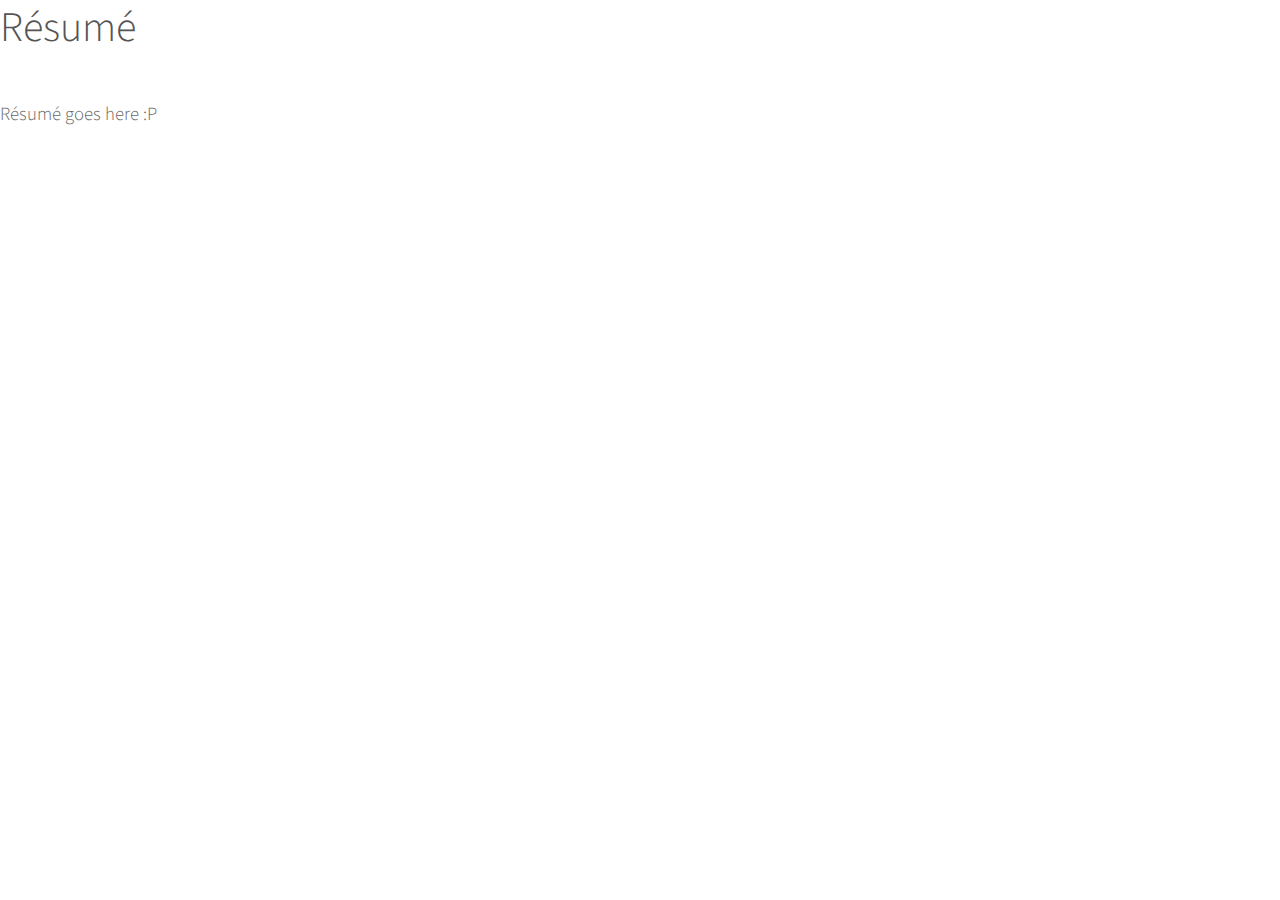
==== resume.html @ 257dfc3f "Initial template customization" ====
<!DOCTYPE html>
<html>
<head>
<title>Aaron Sands | Résumé</title>
		<meta charset="utf-8" />
		<meta name="viewport" content="width=device-width, initial-scale=1" />
		<!--[if lte IE 8]><script src="assets/js/ie/html5shiv.js"></script><![endif]-->
		<link rel="stylesheet" href="assets/css/main.css" />
		<!--[if lte IE 8]><link rel="stylesheet" href="assets/css/ie8.css" /><![endif]-->
		<!--[if lte IE 9]><link rel="stylesheet" href="assets/css/ie9.css" /><![endif]-->
		<link rel="icon" type="image/png" href="images/as-favicon.png"/>
</head>
<body>

<h1>Résumé</h1>
<p>Résumé goes here :P</p>


</body>
</html>
---- assets/css/main.css ----
@import url("font-awesome.min.css");
@import url("http://fonts.googleapis.com/css?family=Source+Sans+Pro:300,300italic,400,400italic");

/*
	Photon by HTML5 UP
	html5up.net | @n33co
	Free for personal and commercial use under the CCA 3.0 license (html5up.net/license)
*/

/* Reset */

	html, body, div, span, applet, object, iframe, h1, h2, h3, h4, h5, h6, p, blockquote, pre, a, abbr, acronym, address, big, cite, code, del, dfn, em, img, ins, kbd, q, s, samp, small, strike, strong, sub, sup, tt, var, b, u, i, center, dl, dt, dd, ol, ul, li, fieldset, form, label, legend, table, caption, tbody, tfoot, thead, tr, th, td, article, aside, canvas, details, embed, figure, figcaption, footer, header, hgroup, menu, nav, output, ruby, section, summary, time, mark, audio, video {
		margin: 0;
		padding: 0;
		border: 0;
		font-size: 100%;
		font: inherit;
		vertical-align: baseline;
	}

	article, aside, details, figcaption, figure, footer, header, hgroup, menu, nav, section {
		display: block;
	}

	body {
		line-height: 1;
	}

	ol, ul {
		list-style: none;
	}

	blockquote, q {
		quotes: none;
	}

	blockquote:before, blockquote:after, q:before, q:after {
		content: '';
		content: none;
	}

	table {
		border-collapse: collapse;
		border-spacing: 0;
	}

	body {
		-webkit-text-size-adjust: none;
	}

/* Box Model */

	*, *:before, *:after {
		-moz-box-sizing: border-box;
		-webkit-box-sizing: border-box;
		box-sizing: border-box;
	}

/* Containers */

	.container {
		margin-left: auto;
		margin-right: auto;
	}

	.container.\31 25\25 {
		width: 100%;
		max-width: 75em;
		min-width: 60em;
	}

	.container.\37 5\25 {
		width: 45em;
	}

	.container.\35 0\25 {
		width: 30em;
	}

	.container.\32 5\25 {
		width: 15em;
	}

	.container {
		width: 60em;
	}

	@media screen and (max-width: 1680px) {

		.container.\31 25\25 {
			width: 100%;
			max-width: 75em;
			min-width: 60em;
		}

		.container.\37 5\25 {
			width: 45em;
		}

		.container.\35 0\25 {
			width: 30em;
		}

		.container.\32 5\25 {
			width: 15em;
		}

		.container {
			width: 60em;
		}

	}

	@media screen and (max-width: 1140px) {

		.container.\31 25\25 {
			width: 100%;
			max-width: 112.5%;
			min-width: 90%;
		}

		.container.\37 5\25 {
			width: 67.5%;
		}

		.container.\35 0\25 {
			width: 45%;
		}

		.container.\32 5\25 {
			width: 22.5%;
		}

		.container {
			width: 90%;
		}

	}

	@media screen and (max-width: 980px) {

		.container.\31 25\25 {
			width: 100%;
			max-width: 125%;
			min-width: 100%;
		}

		.container.\37 5\25 {
			width: 75%;
		}

		.container.\35 0\25 {
			width: 50%;
		}

		.container.\32 5\25 {
			width: 25%;
		}

		.container {
			width: 100% !important;
		}

	}

	@media screen and (max-width: 736px) {

		.container.\31 25\25 {
			width: 100%;
			max-width: 125%;
			min-width: 100%;
		}

		.container.\37 5\25 {
			width: 75%;
		}

		.container.\35 0\25 {
			width: 50%;
		}

		.container.\32 5\25 {
			width: 25%;
		}

		.container {
			width: 100% !important;
		}

	}

	@media screen and (max-width: 480px) {

		.container.\31 25\25 {
			width: 100%;
			max-width: 125%;
			min-width: 100%;
		}

		.container.\37 5\25 {
			width: 75%;
		}

		.container.\35 0\25 {
			width: 50%;
		}

		.container.\32 5\25 {
			width: 25%;
		}

		.container {
			width: 100% !important;
		}

	}

	@media screen and (max-width: 320px) {

		.container.\31 25\25 {
			width: 100%;
			max-width: 125%;
			min-width: 100%;
		}

		.container.\37 5\25 {
			width: 75%;
		}

		.container.\35 0\25 {
			width: 50%;
		}

		.container.\32 5\25 {
			width: 25%;
		}

		.container {
			width: 100% !important;
		}

	}

/* Grid */

	.row {
		border-bottom: solid 1px transparent;
		-moz-box-sizing: border-box;
		-webkit-box-sizing: border-box;
		box-sizing: border-box;
	}

	.row > * {
		float: left;
		-moz-box-sizing: border-box;
		-webkit-box-sizing: border-box;
		box-sizing: border-box;
	}

	.row:after, .row:before {
		content: '';
		display: block;
		clear: both;
		height: 0;
	}

	.row.uniform > * > :first-child {
		margin-top: 0;
	}

	.row.uniform > * > :last-child {
		margin-bottom: 0;
	}

	.row.\30 \25 > * {
		padding: 0 0 0 0em;
	}

	.row.\30 \25 {
		margin: 0 0 -1px 0em;
	}

	.row.uniform.\30 \25 > * {
		padding: 0em 0 0 0em;
	}

	.row.uniform.\30 \25 {
		margin: 0em 0 -1px 0em;
	}

	.row > * {
		padding: 0 0 0 2em;
	}

	.row {
		margin: 0 0 -1px -2em;
	}

	.row.uniform > * {
		padding: 2em 0 0 2em;
	}

	.row.uniform {
		margin: -2em 0 -1px -2em;
	}

	.row.\32 00\25 > * {
		padding: 0 0 0 4em;
	}

	.row.\32 00\25 {
		margin: 0 0 -1px -4em;
	}

	.row.uniform.\32 00\25 > * {
		padding: 4em 0 0 4em;
	}

	.row.uniform.\32 00\25 {
		margin: -4em 0 -1px -4em;
	}

	.row.\31 50\25 > * {
		padding: 0 0 0 3em;
	}

	.row.\31 50\25 {
		margin: 0 0 -1px -3em;
	}

	.row.uniform.\31 50\25 > * {
		padding: 3em 0 0 3em;
	}

	.row.uniform.\31 50\25 {
		margin: -3em 0 -1px -3em;
	}

	.row.\35 0\25 > * {
		padding: 0 0 0 1em;
	}

	.row.\35 0\25 {
		margin: 0 0 -1px -1em;
	}

	.row.uniform.\35 0\25 > * {
		padding: 1em 0 0 1em;
	}

	.row.uniform.\35 0\25 {
		margin: -1em 0 -1px -1em;
	}

	.row.\32 5\25 > * {
		padding: 0 0 0 0.5em;
	}

	.row.\32 5\25 {
		margin: 0 0 -1px -0.5em;
	}

	.row.uniform.\32 5\25 > * {
		padding: 0.5em 0 0 0.5em;
	}

	.row.uniform.\32 5\25 {
		margin: -0.5em 0 -1px -0.5em;
	}

	.\31 2u, .\31 2u\24 {
		width: 100%;
		clear: none;
		margin-left: 0;
	}

	.\31 1u, .\31 1u\24 {
		width: 91.6666666667%;
		clear: none;
		margin-left: 0;
	}

	.\31 0u, .\31 0u\24 {
		width: 83.3333333333%;
		clear: none;
		margin-left: 0;
	}

	.\39 u, .\39 u\24 {
		width: 75%;
		clear: none;
		margin-left: 0;
	}

	.\38 u, .\38 u\24 {
		width: 66.6666666667%;
		clear: none;
		margin-left: 0;
	}

	.\37 u, .\37 u\24 {
		width: 58.3333333333%;
		clear: none;
		margin-left: 0;
	}

	.\36 u, .\36 u\24 {
		width: 50%;
		clear: none;
		margin-left: 0;
	}

	.\35 u, .\35 u\24 {
		width: 41.6666666667%;
		clear: none;
		margin-left: 0;
	}

	.\34 u, .\34 u\24 {
		width: 33.3333333333%;
		clear: none;
		margin-left: 0;
	}

	.\33 u, .\33 u\24 {
		width: 25%;
		clear: none;
		margin-left: 0;
	}

	.\32 u, .\32 u\24 {
		width: 16.6666666667%;
		clear: none;
		margin-left: 0;
	}

	.\31 u, .\31 u\24 {
		width: 8.3333333333%;
		clear: none;
		margin-left: 0;
	}

	.\31 2u\24 + *,
	.\31 1u\24 + *,
	.\31 0u\24 + *,
	.\39 u\24 + *,
	.\38 u\24 + *,
	.\37 u\24 + *,
	.\36 u\24 + *,
	.\35 u\24 + *,
	.\34 u\24 + *,
	.\33 u\24 + *,
	.\32 u\24 + *,
	.\31 u\24 + * {
		clear: left;
	}

	.\-11u {
		margin-left: 91.66667%;
	}

	.\-10u {
		margin-left: 83.33333%;
	}

	.\-9u {
		margin-left: 75%;
	}

	.\-8u {
		margin-left: 66.66667%;
	}

	.\-7u {
		margin-left: 58.33333%;
	}

	.\-6u {
		margin-left: 50%;
	}

	.\-5u {
		margin-left: 41.66667%;
	}

	.\-4u {
		margin-left: 33.33333%;
	}

	.\-3u {
		margin-left: 25%;
	}

	.\-2u {
		margin-left: 16.66667%;
	}

	.\-1u {
		margin-left: 8.33333%;
	}

	@media screen and (max-width: 1680px) {

		.row > * {
			padding: 0 0 0 2em;
		}

		.row {
			margin: 0 0 -1px -2em;
		}

		.row.uniform > * {
			padding: 2em 0 0 2em;
		}

		.row.uniform {
			margin: -2em 0 -1px -2em;
		}

		.row.\32 00\25 > * {
			padding: 0 0 0 4em;
		}

		.row.\32 00\25 {
			margin: 0 0 -1px -4em;
		}

		.row.uniform.\32 00\25 > * {
			padding: 4em 0 0 4em;
		}

		.row.uniform.\32 00\25 {
			margin: -4em 0 -1px -4em;
		}

		.row.\31 50\25 > * {
			padding: 0 0 0 3em;
		}

		.row.\31 50\25 {
			margin: 0 0 -1px -3em;
		}

		.row.uniform.\31 50\25 > * {
			padding: 3em 0 0 3em;
		}

		.row.uniform.\31 50\25 {
			margin: -3em 0 -1px -3em;
		}

		.row.\35 0\25 > * {
			padding: 0 0 0 1em;
		}

		.row.\35 0\25 {
			margin: 0 0 -1px -1em;
		}

		.row.uniform.\35 0\25 > * {
			padding: 1em 0 0 1em;
		}

		.row.uniform.\35 0\25 {
			margin: -1em 0 -1px -1em;
		}

		.row.\32 5\25 > * {
			padding: 0 0 0 0.5em;
		}

		.row.\32 5\25 {
			margin: 0 0 -1px -0.5em;
		}

		.row.uniform.\32 5\25 > * {
			padding: 0.5em 0 0 0.5em;
		}

		.row.uniform.\32 5\25 {
			margin: -0.5em 0 -1px -0.5em;
		}

		.\31 2u\28xlarge\29, .\31 2u\24\28xlarge\29 {
			width: 100%;
			clear: none;
			margin-left: 0;
		}

		.\31 1u\28xlarge\29, .\31 1u\24\28xlarge\29 {
			width: 91.6666666667%;
			clear: none;
			margin-left: 0;
		}

		.\31 0u\28xlarge\29, .\31 0u\24\28xlarge\29 {
			width: 83.3333333333%;
			clear: none;
			margin-left: 0;
		}

		.\39 u\28xlarge\29, .\39 u\24\28xlarge\29 {
			width: 75%;
			clear: none;
			margin-left: 0;
		}

		.\38 u\28xlarge\29, .\38 u\24\28xlarge\29 {
			width: 66.6666666667%;
			clear: none;
			margin-left: 0;
		}

		.\37 u\28xlarge\29, .\37 u\24\28xlarge\29 {
			width: 58.3333333333%;
			clear: none;
			margin-left: 0;
		}

		.\36 u\28xlarge\29, .\36 u\24\28xlarge\29 {
			width: 50%;
			clear: none;
			margin-left: 0;
		}

		.\35 u\28xlarge\29, .\35 u\24\28xlarge\29 {
			width: 41.6666666667%;
			clear: none;
			margin-left: 0;
		}

		.\34 u\28xlarge\29, .\34 u\24\28xlarge\29 {
			width: 33.3333333333%;
			clear: none;
			margin-left: 0;
		}

		.\33 u\28xlarge\29, .\33 u\24\28xlarge\29 {
			width: 25%;
			clear: none;
			margin-left: 0;
		}

		.\32 u\28xlarge\29, .\32 u\24\28xlarge\29 {
			width: 16.6666666667%;
			clear: none;
			margin-left: 0;
		}

		.\31 u\28xlarge\29, .\31 u\24\28xlarge\29 {
			width: 8.3333333333%;
			clear: none;
			margin-left: 0;
		}

		.\31 2u\24\28xlarge\29 + *,
		.\31 1u\24\28xlarge\29 + *,
		.\31 0u\24\28xlarge\29 + *,
		.\39 u\24\28xlarge\29 + *,
		.\38 u\24\28xlarge\29 + *,
		.\37 u\24\28xlarge\29 + *,
		.\36 u\24\28xlarge\29 + *,
		.\35 u\24\28xlarge\29 + *,
		.\34 u\24\28xlarge\29 + *,
		.\33 u\24\28xlarge\29 + *,
		.\32 u\24\28xlarge\29 + *,
		.\31 u\24\28xlarge\29 + * {
			clear: left;
		}

		.\-11u\28xlarge\29 {
			margin-left: 91.66667%;
		}

		.\-10u\28xlarge\29 {
			margin-left: 83.33333%;
		}

		.\-9u\28xlarge\29 {
			margin-left: 75%;
		}

		.\-8u\28xlarge\29 {
			margin-left: 66.66667%;
		}

		.\-7u\28xlarge\29 {
			margin-left: 58.33333%;
		}

		.\-6u\28xlarge\29 {
			margin-left: 50%;
		}

		.\-5u\28xlarge\29 {
			margin-left: 41.66667%;
		}

		.\-4u\28xlarge\29 {
			margin-left: 33.33333%;
		}

		.\-3u\28xlarge\29 {
			margin-left: 25%;
		}

		.\-2u\28xlarge\29 {
			margin-left: 16.66667%;
		}

		.\-1u\28xlarge\29 {
			margin-left: 8.33333%;
		}

	}

	@media screen and (max-width: 1140px) {

		.row > * {
			padding: 0 0 0 1.5em;
		}

		.row {
			margin: 0 0 -1px -1.5em;
		}

		.row.uniform > * {
			padding: 1.5em 0 0 1.5em;
		}

		.row.uniform {
			margin: -1.5em 0 -1px -1.5em;
		}

		.row.\32 00\25 > * {
			padding: 0 0 0 3em;
		}

		.row.\32 00\25 {
			margin: 0 0 -1px -3em;
		}

		.row.uniform.\32 00\25 > * {
			padding: 3em 0 0 3em;
		}

		.row.uniform.\32 00\25 {
			margin: -3em 0 -1px -3em;
		}

		.row.\31 50\25 > * {
			padding: 0 0 0 2.25em;
		}

		.row.\31 50\25 {
			margin: 0 0 -1px -2.25em;
		}

		.row.uniform.\31 50\25 > * {
			padding: 2.25em 0 0 2.25em;
		}

		.row.uniform.\31 50\25 {
			margin: -2.25em 0 -1px -2.25em;
		}

		.row.\35 0\25 > * {
			padding: 0 0 0 0.75em;
		}

		.row.\35 0\25 {
			margin: 0 0 -1px -0.75em;
		}

		.row.uniform.\35 0\25 > * {
			padding: 0.75em 0 0 0.75em;
		}

		.row.uniform.\35 0\25 {
			margin: -0.75em 0 -1px -0.75em;
		}

		.row.\32 5\25 > * {
			padding: 0 0 0 0.375em;
		}

		.row.\32 5\25 {
			margin: 0 0 -1px -0.375em;
		}

		.row.uniform.\32 5\25 > * {
			padding: 0.375em 0 0 0.375em;
		}

		.row.uniform.\32 5\25 {
			margin: -0.375em 0 -1px -0.375em;
		}

		.\31 2u\28large\29, .\31 2u\24\28large\29 {
			width: 100%;
			clear: none;
			margin-left: 0;
		}

		.\31 1u\28large\29, .\31 1u\24\28large\29 {
			width: 91.6666666667%;
			clear: none;
			margin-left: 0;
		}

		.\31 0u\28large\29, .\31 0u\24\28large\29 {
			width: 83.3333333333%;
			clear: none;
			margin-left: 0;
		}

		.\39 u\28large\29, .\39 u\24\28large\29 {
			width: 75%;
			clear: none;
			margin-left: 0;
		}

		.\38 u\28large\29, .\38 u\24\28large\29 {
			width: 66.6666666667%;
			clear: none;
			margin-left: 0;
		}

		.\37 u\28large\29, .\37 u\24\28large\29 {
			width: 58.3333333333%;
			clear: none;
			margin-left: 0;
		}

		.\36 u\28large\29, .\36 u\24\28large\29 {
			width: 50%;
			clear: none;
			margin-left: 0;
		}

		.\35 u\28large\29, .\35 u\24\28large\29 {
			width: 41.6666666667%;
			clear: none;
			margin-left: 0;
		}

		.\34 u\28large\29, .\34 u\24\28large\29 {
			width: 33.3333333333%;
			clear: none;
			margin-left: 0;
		}

		.\33 u\28large\29, .\33 u\24\28large\29 {
			width: 25%;
			clear: none;
			margin-left: 0;
		}

		.\32 u\28large\29, .\32 u\24\28large\29 {
			width: 16.6666666667%;
			clear: none;
			margin-left: 0;
		}

		.\31 u\28large\29, .\31 u\24\28large\29 {
			width: 8.3333333333%;
			clear: none;
			margin-left: 0;
		}

		.\31 2u\24\28large\29 + *,
		.\31 1u\24\28large\29 + *,
		.\31 0u\24\28large\29 + *,
		.\39 u\24\28large\29 + *,
		.\38 u\24\28large\29 + *,
		.\37 u\24\28large\29 + *,
		.\36 u\24\28large\29 + *,
		.\35 u\24\28large\29 + *,
		.\34 u\24\28large\29 + *,
		.\33 u\24\28large\29 + *,
		.\32 u\24\28large\29 + *,
		.\31 u\24\28large\29 + * {
			clear: left;
		}

		.\-11u\28large\29 {
			margin-left: 91.66667%;
		}

		.\-10u\28large\29 {
			margin-left: 83.33333%;
		}

		.\-9u\28large\29 {
			margin-left: 75%;
		}

		.\-8u\28large\29 {
			margin-left: 66.66667%;
		}

		.\-7u\28large\29 {
			margin-left: 58.33333%;
		}

		.\-6u\28large\29 {
			margin-left: 50%;
		}

		.\-5u\28large\29 {
			margin-left: 41.66667%;
		}

		.\-4u\28large\29 {
			margin-left: 33.33333%;
		}

		.\-3u\28large\29 {
			margin-left: 25%;
		}

		.\-2u\28large\29 {
			margin-left: 16.66667%;
		}

		.\-1u\28large\29 {
			margin-left: 8.33333%;
		}

	}

	@media screen and (max-width: 980px) {

		.row > * {
			padding: 0 0 0 1.5em;
		}

		.row {
			margin: 0 0 -1px -1.5em;
		}

		.row.uniform > * {
			padding: 1.5em 0 0 1.5em;
		}

		.row.uniform {
			margin: -1.5em 0 -1px -1.5em;
		}

		.row.\32 00\25 > * {
			padding: 0 0 0 3em;
		}

		.row.\32 00\25 {
			margin: 0 0 -1px -3em;
		}

		.row.uniform.\32 00\25 > * {
			padding: 3em 0 0 3em;
		}

		.row.uniform.\32 00\25 {
			margin: -3em 0 -1px -3em;
		}

		.row.\31 50\25 > * {
			padding: 0 0 0 2.25em;
		}

		.row.\31 50\25 {
			margin: 0 0 -1px -2.25em;
		}

		.row.uniform.\31 50\25 > * {
			padding: 2.25em 0 0 2.25em;
		}

		.row.uniform.\31 50\25 {
			margin: -2.25em 0 -1px -2.25em;
		}

		.row.\35 0\25 > * {
			padding: 0 0 0 0.75em;
		}

		.row.\35 0\25 {
			margin: 0 0 -1px -0.75em;
		}

		.row.uniform.\35 0\25 > * {
			padding: 0.75em 0 0 0.75em;
		}

		.row.uniform.\35 0\25 {
			margin: -0.75em 0 -1px -0.75em;
		}

		.row.\32 5\25 > * {
			padding: 0 0 0 0.375em;
		}

		.row.\32 5\25 {
			margin: 0 0 -1px -0.375em;
		}

		.row.uniform.\32 5\25 > * {
			padding: 0.375em 0 0 0.375em;
		}

		.row.uniform.\32 5\25 {
			margin: -0.375em 0 -1px -0.375em;
		}

		.\31 2u\28medium\29, .\31 2u\24\28medium\29 {
			width: 100%;
			clear: none;
			margin-left: 0;
		}

		.\31 1u\28medium\29, .\31 1u\24\28medium\29 {
			width: 91.6666666667%;
			clear: none;
			margin-left: 0;
		}

		.\31 0u\28medium\29, .\31 0u\24\28medium\29 {
			width: 83.3333333333%;
			clear: none;
			margin-left: 0;
		}

		.\39 u\28medium\29, .\39 u\24\28medium\29 {
			width: 75%;
			clear: none;
			margin-left: 0;
		}

		.\38 u\28medium\29, .\38 u\24\28medium\29 {
			width: 66.6666666667%;
			clear: none;
			margin-left: 0;
		}

		.\37 u\28medium\29, .\37 u\24\28medium\29 {
			width: 58.3333333333%;
			clear: none;
			margin-left: 0;
		}

		.\36 u\28medium\29, .\36 u\24\28medium\29 {
			width: 50%;
			clear: none;
			margin-left: 0;
		}

		.\35 u\28medium\29, .\35 u\24\28medium\29 {
			width: 41.6666666667%;
			clear: none;
			margin-left: 0;
		}

		.\34 u\28medium\29, .\34 u\24\28medium\29 {
			width: 33.3333333333%;
			clear: none;
			margin-left: 0;
		}

		.\33 u\28medium\29, .\33 u\24\28medium\29 {
			width: 25%;
			clear: none;
			margin-left: 0;
		}

		.\32 u\28medium\29, .\32 u\24\28medium\29 {
			width: 16.6666666667%;
			clear: none;
			margin-left: 0;
		}

		.\31 u\28medium\29, .\31 u\24\28medium\29 {
			width: 8.3333333333%;
			clear: none;
			margin-left: 0;
		}

		.\31 2u\24\28medium\29 + *,
		.\31 1u\24\28medium\29 + *,
		.\31 0u\24\28medium\29 + *,
		.\39 u\24\28medium\29 + *,
		.\38 u\24\28medium\29 + *,
		.\37 u\24\28medium\29 + *,
		.\36 u\24\28medium\29 + *,
		.\35 u\24\28medium\29 + *,
		.\34 u\24\28medium\29 + *,
		.\33 u\24\28medium\29 + *,
		.\32 u\24\28medium\29 + *,
		.\31 u\24\28medium\29 + * {
			clear: left;
		}

		.\-11u\28medium\29 {
			margin-left: 91.66667%;
		}

		.\-10u\28medium\29 {
			margin-left: 83.33333%;
		}

		.\-9u\28medium\29 {
			margin-left: 75%;
		}

		.\-8u\28medium\29 {
			margin-left: 66.66667%;
		}

		.\-7u\28medium\29 {
			margin-left: 58.33333%;
		}

		.\-6u\28medium\29 {
			margin-left: 50%;
		}

		.\-5u\28medium\29 {
			margin-left: 41.66667%;
		}

		.\-4u\28medium\29 {
			margin-left: 33.33333%;
		}

		.\-3u\28medium\29 {
			margin-left: 25%;
		}

		.\-2u\28medium\29 {
			margin-left: 16.66667%;
		}

		.\-1u\28medium\29 {
			margin-left: 8.33333%;
		}

	}

	@media screen and (max-width: 736px) {

		.row > * {
			padding: 0 0 0 1.5em;
		}

		.row {
			margin: 0 0 -1px -1.5em;
		}

		.row.uniform > * {
			padding: 1.5em 0 0 1.5em;
		}

		.row.uniform {
			margin: -1.5em 0 -1px -1.5em;
		}

		.row.\32 00\25 > * {
			padding: 0 0 0 3em;
		}

		.row.\32 00\25 {
			margin: 0 0 -1px -3em;
		}

		.row.uniform.\32 00\25 > * {
			padding: 3em 0 0 3em;
		}

		.row.uniform.\32 00\25 {
			margin: -3em 0 -1px -3em;
		}

		.row.\31 50\25 > * {
			padding: 0 0 0 2.25em;
		}

		.row.\31 50\25 {
			margin: 0 0 -1px -2.25em;
		}

		.row.uniform.\31 50\25 > * {
			padding: 2.25em 0 0 2.25em;
		}

		.row.uniform.\31 50\25 {
			margin: -2.25em 0 -1px -2.25em;
		}

		.row.\35 0\25 > * {
			padding: 0 0 0 0.75em;
		}

		.row.\35 0\25 {
			margin: 0 0 -1px -0.75em;
		}

		.row.uniform.\35 0\25 > * {
			padding: 0.75em 0 0 0.75em;
		}

		.row.uniform.\35 0\25 {
			margin: -0.75em 0 -1px -0.75em;
		}

		.row.\32 5\25 > * {
			padding: 0 0 0 0.375em;
		}

		.row.\32 5\25 {
			margin: 0 0 -1px -0.375em;
		}

		.row.uniform.\32 5\25 > * {
			padding: 0.375em 0 0 0.375em;
		}

		.row.uniform.\32 5\25 {
			margin: -0.375em 0 -1px -0.375em;
		}

		.\31 2u\28small\29, .\31 2u\24\28small\29 {
			width: 100%;
			clear: none;
			margin-left: 0;
		}

		.\31 1u\28small\29, .\31 1u\24\28small\29 {
			width: 91.6666666667%;
			clear: none;
			margin-left: 0;
		}

		.\31 0u\28small\29, .\31 0u\24\28small\29 {
			width: 83.3333333333%;
			clear: none;
			margin-left: 0;
		}

		.\39 u\28small\29, .\39 u\24\28small\29 {
			width: 75%;
			clear: none;
			margin-left: 0;
		}

		.\38 u\28small\29, .\38 u\24\28small\29 {
			width: 66.6666666667%;
			clear: none;
			margin-left: 0;
		}

		.\37 u\28small\29, .\37 u\24\28small\29 {
			width: 58.3333333333%;
			clear: none;
			margin-left: 0;
		}

		.\36 u\28small\29, .\36 u\24\28small\29 {
			width: 50%;
			clear: none;
			margin-left: 0;
		}

		.\35 u\28small\29, .\35 u\24\28small\29 {
			width: 41.6666666667%;
			clear: none;
			margin-left: 0;
		}

		.\34 u\28small\29, .\34 u\24\28small\29 {
			width: 33.3333333333%;
			clear: none;
			margin-left: 0;
		}

		.\33 u\28small\29, .\33 u\24\28small\29 {
			width: 25%;
			clear: none;
			margin-left: 0;
		}

		.\32 u\28small\29, .\32 u\24\28small\29 {
			width: 16.6666666667%;
			clear: none;
			margin-left: 0;
		}

		.\31 u\28small\29, .\31 u\24\28small\29 {
			width: 8.3333333333%;
			clear: none;
			margin-left: 0;
		}

		.\31 2u\24\28small\29 + *,
		.\31 1u\24\28small\29 + *,
		.\31 0u\24\28small\29 + *,
		.\39 u\24\28small\29 + *,
		.\38 u\24\28small\29 + *,
		.\37 u\24\28small\29 + *,
		.\36 u\24\28small\29 + *,
		.\35 u\24\28small\29 + *,
		.\34 u\24\28small\29 + *,
		.\33 u\24\28small\29 + *,
		.\32 u\24\28small\29 + *,
		.\31 u\24\28small\29 + * {
			clear: left;
		}

		.\-11u\28small\29 {
			margin-left: 91.66667%;
		}

		.\-10u\28small\29 {
			margin-left: 83.33333%;
		}

		.\-9u\28small\29 {
			margin-left: 75%;
		}

		.\-8u\28small\29 {
			margin-left: 66.66667%;
		}

		.\-7u\28small\29 {
			margin-left: 58.33333%;
		}

		.\-6u\28small\29 {
			margin-left: 50%;
		}

		.\-5u\28small\29 {
			margin-left: 41.66667%;
		}

		.\-4u\28small\29 {
			margin-left: 33.33333%;
		}

		.\-3u\28small\29 {
			margin-left: 25%;
		}

		.\-2u\28small\29 {
			margin-left: 16.66667%;
		}

		.\-1u\28small\29 {
			margin-left: 8.33333%;
		}

	}

	@media screen and (max-width: 480px) {

		.row > * {
			padding: 0 0 0 1.5em;
		}

		.row {
			margin: 0 0 -1px -1.5em;
		}

		.row.uniform > * {
			padding: 1.5em 0 0 1.5em;
		}

		.row.uniform {
			margin: -1.5em 0 -1px -1.5em;
		}

		.row.\32 00\25 > * {
			padding: 0 0 0 3em;
		}

		.row.\32 00\25 {
			margin: 0 0 -1px -3em;
		}

		.row.uniform.\32 00\25 > * {
			padding: 3em 0 0 3em;
		}

		.row.uniform.\32 00\25 {
			margin: -3em 0 -1px -3em;
		}

		.row.\31 50\25 > * {
			padding: 0 0 0 2.25em;
		}

		.row.\31 50\25 {
			margin: 0 0 -1px -2.25em;
		}

		.row.uniform.\31 50\25 > * {
			padding: 2.25em 0 0 2.25em;
		}

		.row.uniform.\31 50\25 {
			margin: -2.25em 0 -1px -2.25em;
		}

		.row.\35 0\25 > * {
			padding: 0 0 0 0.75em;
		}

		.row.\35 0\25 {
			margin: 0 0 -1px -0.75em;
		}

		.row.uniform.\35 0\25 > * {
			padding: 0.75em 0 0 0.75em;
		}

		.row.uniform.\35 0\25 {
			margin: -0.75em 0 -1px -0.75em;
		}

		.row.\32 5\25 > * {
			padding: 0 0 0 0.375em;
		}

		.row.\32 5\25 {
			margin: 0 0 -1px -0.375em;
		}

		.row.uniform.\32 5\25 > * {
			padding: 0.375em 0 0 0.375em;
		}

		.row.uniform.\32 5\25 {
			margin: -0.375em 0 -1px -0.375em;
		}

		.\31 2u\28xsmall\29, .\31 2u\24\28xsmall\29 {
			width: 100%;
			clear: none;
			margin-left: 0;
		}

		.\31 1u\28xsmall\29, .\31 1u\24\28xsmall\29 {
			width: 91.6666666667%;
			clear: none;
			margin-left: 0;
		}

		.\31 0u\28xsmall\29, .\31 0u\24\28xsmall\29 {
			width: 83.3333333333%;
			clear: none;
			margin-left: 0;
		}

		.\39 u\28xsmall\29, .\39 u\24\28xsmall\29 {
			width: 75%;
			clear: none;
			margin-left: 0;
		}

		.\38 u\28xsmall\29, .\38 u\24\28xsmall\29 {
			width: 66.6666666667%;
			clear: none;
			margin-left: 0;
		}

		.\37 u\28xsmall\29, .\37 u\24\28xsmall\29 {
			width: 58.3333333333%;
			clear: none;
			margin-left: 0;
		}

		.\36 u\28xsmall\29, .\36 u\24\28xsmall\29 {
			width: 50%;
			clear: none;
			margin-left: 0;
		}

		.\35 u\28xsmall\29, .\35 u\24\28xsmall\29 {
			width: 41.6666666667%;
			clear: none;
			margin-left: 0;
		}

		.\34 u\28xsmall\29, .\34 u\24\28xsmall\29 {
			width: 33.3333333333%;
			clear: none;
			margin-left: 0;
		}

		.\33 u\28xsmall\29, .\33 u\24\28xsmall\29 {
			width: 25%;
			clear: none;
			margin-left: 0;
		}

		.\32 u\28xsmall\29, .\32 u\24\28xsmall\29 {
			width: 16.6666666667%;
			clear: none;
			margin-left: 0;
		}

		.\31 u\28xsmall\29, .\31 u\24\28xsmall\29 {
			width: 8.3333333333%;
			clear: none;
			margin-left: 0;
		}

		.\31 2u\24\28xsmall\29 + *,
		.\31 1u\24\28xsmall\29 + *,
		.\31 0u\24\28xsmall\29 + *,
		.\39 u\24\28xsmall\29 + *,
		.\38 u\24\28xsmall\29 + *,
		.\37 u\24\28xsmall\29 + *,
		.\36 u\24\28xsmall\29 + *,
		.\35 u\24\28xsmall\29 + *,
		.\34 u\24\28xsmall\29 + *,
		.\33 u\24\28xsmall\29 + *,
		.\32 u\24\28xsmall\29 + *,
		.\31 u\24\28xsmall\29 + * {
			clear: left;
		}

		.\-11u\28xsmall\29 {
			margin-left: 91.66667%;
		}

		.\-10u\28xsmall\29 {
			margin-left: 83.33333%;
		}

		.\-9u\28xsmall\29 {
			margin-left: 75%;
		}

		.\-8u\28xsmall\29 {
			margin-left: 66.66667%;
		}

		.\-7u\28xsmall\29 {
			margin-left: 58.33333%;
		}

		.\-6u\28xsmall\29 {
			margin-left: 50%;
		}

		.\-5u\28xsmall\29 {
			margin-left: 41.66667%;
		}

		.\-4u\28xsmall\29 {
			margin-left: 33.33333%;
		}

		.\-3u\28xsmall\29 {
			margin-left: 25%;
		}

		.\-2u\28xsmall\29 {
			margin-left: 16.66667%;
		}

		.\-1u\28xsmall\29 {
			margin-left: 8.33333%;
		}

	}

	@media screen and (max-width: 320px) {

		.row > * {
			padding: 0 0 0 1.5em;
		}

		.row {
			margin: 0 0 -1px -1.5em;
		}

		.row.uniform > * {
			padding: 1.5em 0 0 1.5em;
		}

		.row.uniform {
			margin: -1.5em 0 -1px -1.5em;
		}

		.row.\32 00\25 > * {
			padding: 0 0 0 3em;
		}

		.row.\32 00\25 {
			margin: 0 0 -1px -3em;
		}

		.row.uniform.\32 00\25 > * {
			padding: 3em 0 0 3em;
		}

		.row.uniform.\32 00\25 {
			margin: -3em 0 -1px -3em;
		}

		.row.\31 50\25 > * {
			padding: 0 0 0 2.25em;
		}

		.row.\31 50\25 {
			margin: 0 0 -1px -2.25em;
		}

		.row.uniform.\31 50\25 > * {
			padding: 2.25em 0 0 2.25em;
		}

		.row.uniform.\31 50\25 {
			margin: -2.25em 0 -1px -2.25em;
		}

		.row.\35 0\25 > * {
			padding: 0 0 0 0.75em;
		}

		.row.\35 0\25 {
			margin: 0 0 -1px -0.75em;
		}

		.row.uniform.\35 0\25 > * {
			padding: 0.75em 0 0 0.75em;
		}

		.row.uniform.\35 0\25 {
			margin: -0.75em 0 -1px -0.75em;
		}

		.row.\32 5\25 > * {
			padding: 0 0 0 0.375em;
		}

		.row.\32 5\25 {
			margin: 0 0 -1px -0.375em;
		}

		.row.uniform.\32 5\25 > * {
			padding: 0.375em 0 0 0.375em;
		}

		.row.uniform.\32 5\25 {
			margin: -0.375em 0 -1px -0.375em;
		}

		.\31 2u\28xxsmall\29, .\31 2u\24\28xxsmall\29 {
			width: 100%;
			clear: none;
			margin-left: 0;
		}

		.\31 1u\28xxsmall\29, .\31 1u\24\28xxsmall\29 {
			width: 91.6666666667%;
			clear: none;
			margin-left: 0;
		}

		.\31 0u\28xxsmall\29, .\31 0u\24\28xxsmall\29 {
			width: 83.3333333333%;
			clear: none;
			margin-left: 0;
		}

		.\39 u\28xxsmall\29, .\39 u\24\28xxsmall\29 {
			width: 75%;
			clear: none;
			margin-left: 0;
		}

		.\38 u\28xxsmall\29, .\38 u\24\28xxsmall\29 {
			width: 66.6666666667%;
			clear: none;
			margin-left: 0;
		}

		.\37 u\28xxsmall\29, .\37 u\24\28xxsmall\29 {
			width: 58.3333333333%;
			clear: none;
			margin-left: 0;
		}

		.\36 u\28xxsmall\29, .\36 u\24\28xxsmall\29 {
			width: 50%;
			clear: none;
			margin-left: 0;
		}

		.\35 u\28xxsmall\29, .\35 u\24\28xxsmall\29 {
			width: 41.6666666667%;
			clear: none;
			margin-left: 0;
		}

		.\34 u\28xxsmall\29, .\34 u\24\28xxsmall\29 {
			width: 33.3333333333%;
			clear: none;
			margin-left: 0;
		}

		.\33 u\28xxsmall\29, .\33 u\24\28xxsmall\29 {
			width: 25%;
			clear: none;
			margin-left: 0;
		}

		.\32 u\28xxsmall\29, .\32 u\24\28xxsmall\29 {
			width: 16.6666666667%;
			clear: none;
			margin-left: 0;
		}

		.\31 u\28xxsmall\29, .\31 u\24\28xxsmall\29 {
			width: 8.3333333333%;
			clear: none;
			margin-left: 0;
		}

		.\31 2u\24\28xxsmall\29 + *,
		.\31 1u\24\28xxsmall\29 + *,
		.\31 0u\24\28xxsmall\29 + *,
		.\39 u\24\28xxsmall\29 + *,
		.\38 u\24\28xxsmall\29 + *,
		.\37 u\24\28xxsmall\29 + *,
		.\36 u\24\28xxsmall\29 + *,
		.\35 u\24\28xxsmall\29 + *,
		.\34 u\24\28xxsmall\29 + *,
		.\33 u\24\28xxsmall\29 + *,
		.\32 u\24\28xxsmall\29 + *,
		.\31 u\24\28xxsmall\29 + * {
			clear: left;
		}

		.\-11u\28xxsmall\29 {
			margin-left: 91.66667%;
		}

		.\-10u\28xxsmall\29 {
			margin-left: 83.33333%;
		}

		.\-9u\28xxsmall\29 {
			margin-left: 75%;
		}

		.\-8u\28xxsmall\29 {
			margin-left: 66.66667%;
		}

		.\-7u\28xxsmall\29 {
			margin-left: 58.33333%;
		}

		.\-6u\28xxsmall\29 {
			margin-left: 50%;
		}

		.\-5u\28xxsmall\29 {
			margin-left: 41.66667%;
		}

		.\-4u\28xxsmall\29 {
			margin-left: 33.33333%;
		}

		.\-3u\28xxsmall\29 {
			margin-left: 25%;
		}

		.\-2u\28xxsmall\29 {
			margin-left: 16.66667%;
		}

		.\-1u\28xxsmall\29 {
			margin-left: 8.33333%;
		}

	}

/* Basic */

	body {
		background: #fff;
	}

		body.is-loading *, body.is-loading *:before, body.is-loading *:after {
			-moz-animation: none !important;
			-webkit-animation: none !important;
			-ms-animation: none !important;
			animation: none !important;
			-moz-transition: none !important;
			-webkit-transition: none !important;
			-ms-transition: none !important;
			transition: none !important;
		}

	body, input, select, textarea {
		color: #666;
		font-family: "Source Sans Pro", Helvetica, sans-serif;
		font-size: 16pt;
		font-weight: 300;
		line-height: 1.65em;
	}

	a {
		-moz-transition: color 0.2s ease-in-out, border-color 0.2s ease-in-out;
		-webkit-transition: color 0.2s ease-in-out, border-color 0.2s ease-in-out;
		-ms-transition: color 0.2s ease-in-out, border-color 0.2s ease-in-out;
		transition: color 0.2s ease-in-out, border-color 0.2s ease-in-out;
		border-bottom: dotted 1px #666;
		color: inherit;
		text-decoration: none;
	}

		a:hover {
			border-bottom-color: transparent !important;
			color: #6bd4c8;
		}

	strong, b {
		color: #555;
		font-weight: 400;
	}

	em, i {
		font-style: italic;
	}

	p {
		margin: 0 0 2em 0;
	}

	h1, h2, h3, h4, h5, h6 {
		color: #555;
		line-height: 1em;
		margin: 0 0 1em 0;
	}

		h1 a, h2 a, h3 a, h4 a, h5 a, h6 a {
			color: inherit;
			text-decoration: none;
		}

	h1 {
		font-size: 2.25em;
		line-height: 1.35em;
	}

	h2 {
		font-size: 2em;
		line-height: 1.35em;
	}

	h3 {
		font-size: 1.35em;
		line-height: 1.5em;
	}

	h4 {
		font-size: 1.25em;
		line-height: 1.5em;
	}

	h5 {
		font-size: 0.9em;
		line-height: 1.5em;
	}

	h6 {
		font-size: 0.7em;
		line-height: 1.5em;
	}

	sub {
		font-size: 0.8em;
		position: relative;
		top: 0.5em;
	}

	sup {
		font-size: 0.8em;
		position: relative;
		top: -0.5em;
	}

	hr {
		border: 0;
		border-bottom: solid 1px rgba(144, 144, 144, 0.5);
		margin: 2em 0;
	}

		hr.major {
			margin: 3em 0;
		}

	blockquote {
		border-left: solid 4px rgba(144, 144, 144, 0.5);
		font-style: italic;
		margin: 0 0 2em 0;
		padding: 0.5em 0 0.5em 2em;
	}

	code {
		background: rgba(144, 144, 144, 0.075);
		border-radius: 4px;
		border: solid 1px rgba(144, 144, 144, 0.5);
		font-family: "Courier New", monospace;
		font-size: 0.9em;
		margin: 0 0.25em;
		padding: 0.25em 0.65em;
	}

	pre {
		-webkit-overflow-scrolling: touch;
		font-family: "Courier New", monospace;
		font-size: 0.9em;
		margin: 0 0 2em 0;
	}

		pre code {
			display: block;
			line-height: 1.75em;
			padding: 1em 1.5em;
			overflow-x: auto;
		}

	.align-left {
		text-align: left;
	}

	.align-center {
		text-align: center;
	}

	.align-right {
		text-align: right;
	}

/* Section/Article */

	section.special, article.special {
		text-align: center;
	}

	header p {
		color: #999;
		margin: 0 0 1.5em 0;
		position: relative;
	}

	header h2 + p {
		font-size: 1.25em;
		line-height: 1.5em;
		margin-top: -1em;
	}

	header h3 + p {
		font-size: 1.1em;
		line-height: 1.5em;
		margin-top: -0.8em;
	}

	header h4 + p,
	header h5 + p,
	header h6 + p {
		font-size: 0.9em;
		line-height: 1.5em;
		margin-top: -0.6em;
	}

	header.major {
		margin: 0 0 1em 0;
	}

		header.major:after {
			background: rgba(144, 144, 144, 0.5);
			content: '';
			display: inline-block;
			height: 1px;
			margin-top: 1.5em;
			width: 6em;
		}

		header.major h2, header.major h3, header.major h4, header.major h5, header.major h6 {
			margin: 0;
		}

		header.major p {
			margin: 0.7em 0 0 0;
		}

	header.special {
		text-align: center;
	}

/* Form */

	form {
		margin: 0 0 2em 0;
	}

	label {
		color: #555;
		display: block;
		font-size: 0.9em;
		font-weight: 400;
		margin: 0 0 1em 0;
	}

	input[type="text"],
	input[type="password"],
	input[type="email"],
	select,
	textarea {
		-moz-appearance: none;
		-webkit-appearance: none;
		-ms-appearance: none;
		appearance: none;
		background: rgba(144, 144, 144, 0.075);
		border-radius: 4px;
		border: none;
		border: solid 1px rgba(144, 144, 144, 0.5);
		color: inherit;
		display: block;
		outline: 0;
		padding: 0 1em;
		text-decoration: none;
		width: 100%;
	}

		input[type="text"]:invalid,
		input[type="password"]:invalid,
		input[type="email"]:invalid,
		select:invalid,
		textarea:invalid {
			box-shadow: none;
		}

		input[type="text"]:focus,
		input[type="password"]:focus,
		input[type="email"]:focus,
		select:focus,
		textarea:focus {
			border-color: #6bd4c8;
		}

	.select-wrapper {
		text-decoration: none;
		display: block;
		position: relative;
	}

		.select-wrapper:before {
			-moz-osx-font-smoothing: grayscale;
			-webkit-font-smoothing: antialiased;
			font-family: FontAwesome;
			font-style: normal;
			font-weight: normal;
			text-transform: none !important;
		}

		.select-wrapper:before {
			color: rgba(144, 144, 144, 0.5);
			content: '\f078';
			display: block;
			height: 2.75em;
			line-height: 2.75em;
			pointer-events: none;
			position: absolute;
			right: 0;
			text-align: center;
			top: 0;
			width: 2.75em;
		}

		.select-wrapper select::-ms-expand {
			display: none;
		}

	input[type="text"],
	input[type="password"],
	input[type="email"],
	select {
		height: 2.75em;
	}

	textarea {
		padding: 0.75em 1em;
	}

	input[type="checkbox"],
	input[type="radio"] {
		-moz-appearance: none;
		-webkit-appearance: none;
		-ms-appearance: none;
		appearance: none;
		display: block;
		float: left;
		margin-right: -2em;
		opacity: 0;
		width: 1em;
		z-index: -1;
	}

		input[type="checkbox"] + label,
		input[type="radio"] + label {
			text-decoration: none;
			color: #666;
			cursor: pointer;
			display: inline-block;
			font-size: 1em;
			font-weight: 300;
			padding-left: 2.4em;
			padding-right: 0.75em;
			position: relative;
		}

			input[type="checkbox"] + label:before,
			input[type="radio"] + label:before {
				-moz-osx-font-smoothing: grayscale;
				-webkit-font-smoothing: antialiased;
				font-family: FontAwesome;
				font-style: normal;
				font-weight: normal;
				text-transform: none !important;
			}

			input[type="checkbox"] + label:before,
			input[type="radio"] + label:before {
				background: rgba(144, 144, 144, 0.075);
				border-radius: 4px;
				border: solid 1px rgba(144, 144, 144, 0.5);
				content: '';
				display: inline-block;
				height: 1.65em;
				left: 0;
				line-height: 1.58125em;
				position: absolute;
				text-align: center;
				top: 0;
				width: 1.65em;
			}

		input[type="checkbox"]:checked + label:before,
		input[type="radio"]:checked + label:before {
			background: #666666;
			border-color: #666666;
			color: #ffffff;
			content: '\f00c';
		}

		input[type="checkbox"]:focus + label:before,
		input[type="radio"]:focus + label:before {
			border-color: #6bd4c8;
		}

	input[type="checkbox"] + label:before {
		border-radius: 4px;
	}

	input[type="radio"] + label:before {
		border-radius: 100%;
	}

	::-webkit-input-placeholder {
		color: #999 !important;
		opacity: 1.0;
	}

	:-moz-placeholder {
		color: #999 !important;
		opacity: 1.0;
	}

	::-moz-placeholder {
		color: #999 !important;
		opacity: 1.0;
	}

	:-ms-input-placeholder {
		color: #999 !important;
		opacity: 1.0;
	}

	.formerize-placeholder {
		color: #999 !important;
		opacity: 1.0;
	}

/* Box */

	.box {
		border-radius: 4px;
		border: solid 1px rgba(144, 144, 144, 0.5);
		margin-bottom: 2em;
		padding: 1.5em;
	}

		.box > :last-child,
		.box > :last-child > :last-child,
		.box > :last-child > :last-child > :last-child {
			margin-bottom: 0;
		}

		.box.alt {
			border: 0;
			border-radius: 0;
			padding: 0;
		}

/* Icon */

	.icon {
		text-decoration: none;
		border-bottom: none;
		position: relative;
	}

		.icon:before {
			-moz-osx-font-smoothing: grayscale;
			-webkit-font-smoothing: antialiased;
			font-family: FontAwesome;
			font-style: normal;
			font-weight: normal;
			text-transform: none !important;
		}

		.icon > .label {
			display: none;
		}

		.icon.style1:before {
			color: #c3e895;
		}

		.icon.style2:before {
			color: #8addaa;
		}

		.icon.style3:before {
			color: #6bd4c8;
		}

		.icon.style4:before {
			color: #57aed3;
		}

		.icon.style5:before {
			color: #4a87d3;
		}

		.icon.style6:before {
			color: #6b88e6;
		}

		.icon.major {
			text-decoration: none;
			color: #555;
			cursor: default;
			display: inline-block;
			margin: 0 0 1.5em 0;
		}

			.icon.major:before {
				-moz-osx-font-smoothing: grayscale;
				-webkit-font-smoothing: antialiased;
				font-family: FontAwesome;
				font-style: normal;
				font-weight: normal;
				text-transform: none !important;
			}

			.icon.major:before {
				font-size: 4em;
				line-height: 1em;
			}

/* Image */

	.image {
		border-radius: 4px;
		border: 0;
		display: inline-block;
		position: relative;
	}

		.image img {
			border-radius: 4px;
			display: block;
		}

		.image.left {
			float: left;
			padding: 0 1.5em 1em 0;
			top: 0.25em;
		}

		.image.right {
			float: right;
			padding: 0 0 1em 1.5em;
			top: 0.25em;
		}

		.image.left, .image.right {
			max-width: 40%;
		}

			.image.left img, .image.right img {
				width: 100%;
			}

		.image.fit {
			display: block;
			margin: 0 0 2em 0;
			width: 100%;
		}

			.image.fit img {
				width: 100%;
			}

/* List */

	ol {
		list-style: decimal;
		margin: 0 0 2em 0;
		padding-left: 1.25em;
	}

		ol li {
			padding-left: 0.25em;
		}

	ul {
		list-style: disc;
		margin: 0 0 2em 0;
		padding-left: 1em;
	}

		ul li {
			padding-left: 0.5em;
		}

		ul.alt {
			list-style: none;
			padding-left: 0;
		}

			ul.alt li {
				border-top: solid 1px rgba(144, 144, 144, 0.5);
				padding: 0.5em 0;
			}

				ul.alt li:first-child {
					border-top: 0;
					padding-top: 0;
				}

		ul.icons {
			cursor: default;
			list-style: none;
			padding-left: 0;
		}

			ul.icons li {
				display: inline-block;
				padding: 0 1.25em 0 0;
			}

				ul.icons li:last-child {
					padding-right: 0;
				}

				ul.icons li .icon:before {
					font-size: 1.5em;
				}

		ul.major-icons {
			list-style: none;
			padding-left: 0;
		}

			ul.major-icons li {
				display: inline-block;
				padding: 2.5em;
				text-align: center;
			}

				ul.major-icons li .icon {
					-moz-transform: rotate(45deg);
					-webkit-transform: rotate(45deg);
					-ms-transform: rotate(45deg);
					transform: rotate(45deg);
					border-radius: 4px;
					border: solid 1px rgba(144, 144, 144, 0.5);
					display: inline-block;
					height: 8em;
					line-height: 8em;
					margin: 0;
					text-align: center;
					width: 8em;
				}

					ul.major-icons li .icon:before {
						-moz-transform: rotate(-45deg);
						-webkit-transform: rotate(-45deg);
						-ms-transform: rotate(-45deg);
						transform: rotate(-45deg);
						display: inline-block;
						line-height: inherit;
					}

		ul.actions {
			cursor: default;
			list-style: none;
			padding-left: 0;
		}

			ul.actions li {
				display: inline-block;
				padding: 0 1em 0 0;
				vertical-align: middle;
			}

				ul.actions li:last-child {
					padding-right: 0;
				}

			ul.actions.small li {
				padding: 0 0.5em 0 0;
			}

			ul.actions.vertical li {
				display: block;
				padding: 1em 0 0 0;
			}

				ul.actions.vertical li:first-child {
					padding-top: 0;
				}

				ul.actions.vertical li > * {
					margin-bottom: 0;
				}

			ul.actions.vertical.small li {
				padding: 0.5em 0 0 0;
			}

				ul.actions.vertical.small li:first-child {
					padding-top: 0;
				}

			ul.actions.uniform li > * {
				min-width: 12em;
			}

			ul.actions.fit {
				display: table;
				margin-left: -1em;
				padding: 0;
				table-layout: fixed;
				width: calc(100% + 1em);
			}

				ul.actions.fit li {
					display: table-cell;
					padding: 0 0 0 1em;
				}

					ul.actions.fit li > * {
						margin-bottom: 0;
					}

				ul.actions.fit.small {
					margin-left: -0.5em;
					width: calc(100% + 0.5em);
				}

					ul.actions.fit.small li {
						padding: 0 0 0 0.5em;
					}

	dl {
		margin: 0 0 2em 0;
	}

/* Table */

	.table-wrapper {
		-webkit-overflow-scrolling: touch;
		overflow-x: auto;
	}

	table {
		margin: 0 0 2em 0;
		width: 100%;
	}

		table tbody tr {
			border-left: 0;
			border-right: 0;
		}

			table tbody tr:nth-child(2n + 1) {
				background-color: rgba(144, 144, 144, 0.075);
			}

		table td {
			padding: 0.75em 0.75em;
		}

		table th {
			color: #555;
			font-size: 0.9em;
			font-weight: 400;
			padding: 0 0.75em 0.75em 0.75em;
			text-align: left;
		}

		table thead {
			border-bottom: solid 1px rgba(144, 144, 144, 0.5);
		}

		table tfoot {
			border-top: solid 1px rgba(144, 144, 144, 0.5);
		}

		table.alt {
			border-collapse: separate;
		}

			table.alt tbody tr td {
				border: solid 1px rgba(144, 144, 144, 0.5);
				border-left-width: 0;
				border-top-width: 0;
			}

				table.alt tbody tr td:first-child {
					border-left-width: 1px;
				}

			table.alt tbody tr:first-child td {
				border-top-width: 1px;
			}

			table.alt thead {
				border-bottom: 0;
			}

			table.alt tfoot {
				border-top: 0;
			}

/* Button */

	input[type="submit"],
	input[type="reset"],
	input[type="button"],
	button,
	.button {
		-moz-appearance: none;
		-webkit-appearance: none;
		-ms-appearance: none;
		appearance: none;
		-moz-transition: background-color 0.2s ease-in-out, color 0.2s ease-in-out;
		-webkit-transition: background-color 0.2s ease-in-out, color 0.2s ease-in-out;
		-ms-transition: background-color 0.2s ease-in-out, color 0.2s ease-in-out;
		transition: background-color 0.2s ease-in-out, color 0.2s ease-in-out;
		background-color: transparent;
		border-radius: 4px;
		border: 0;
		box-shadow: inset 0 0 0 1px rgba(144, 144, 144, 0.5);
		color: #555 !important;
		cursor: pointer;
		display: inline-block;
		font-size: 0.9em;
		font-weight: 400;
		height: 2.75em;
		letter-spacing: 0.125em;
		line-height: 2.75em;
		padding: 0 2em;
		text-align: center;
		text-decoration: none;
		text-indent: 0.125em;
		text-transform: uppercase;
		white-space: nowrap;
	}

		input[type="submit"]:hover,
		input[type="reset"]:hover,
		input[type="button"]:hover,
		button:hover,
		.button:hover {
			background-color: rgba(144, 144, 144, 0.075);
		}

		input[type="submit"]:active,
		input[type="reset"]:active,
		input[type="button"]:active,
		button:active,
		.button:active {
			background-color: rgba(144, 144, 144, 0.2);
		}

		input[type="submit"].icon,
		input[type="reset"].icon,
		input[type="button"].icon,
		button.icon,
		.button.icon {
			padding-left: 1.35em;
		}

			input[type="submit"].icon:before,
			input[type="reset"].icon:before,
			input[type="button"].icon:before,
			button.icon:before,
			.button.icon:before {
				margin-right: 0.5em;
			}

		input[type="submit"].fit,
		input[type="reset"].fit,
		input[type="button"].fit,
		button.fit,
		.button.fit {
			display: block;
			margin: 0 0 1em 0;
			width: 100%;
		}

		input[type="submit"].small,
		input[type="reset"].small,
		input[type="button"].small,
		button.small,
		.button.small {
			font-size: 0.7em;
		}

		input[type="submit"].big,
		input[type="reset"].big,
		input[type="button"].big,
		button.big,
		.button.big {
			font-size: 1.25em;
		}

		input[type="submit"].special,
		input[type="reset"].special,
		input[type="button"].special,
		button.special,
		.button.special {
			background-color: #555;
			box-shadow: none !important;
			color: #fff !important;
		}

			input[type="submit"].special:hover,
			input[type="reset"].special:hover,
			input[type="button"].special:hover,
			button.special:hover,
			.button.special:hover {
				background-color: #626262;
			}

			input[type="submit"].special:active,
			input[type="reset"].special:active,
			input[type="button"].special:active,
			button.special:active,
			.button.special:active {
				background-color: #484848;
			}

		input[type="submit"].disabled, input[type="submit"]:disabled,
		input[type="reset"].disabled,
		input[type="reset"]:disabled,
		input[type="button"].disabled,
		input[type="button"]:disabled,
		button.disabled,
		button:disabled,
		.button.disabled,
		.button:disabled {
			cursor: default;
			opacity: 0.25;
		}

/* Main */

	.main {
		padding: 6em 0 4em 0 ;
	}

		.main.style1 {
			background: #fff;
		}

		.main.style2 {
			background-color: #333;
			color: rgba(255, 255, 255, 0.75);
			background-attachment: fixed,							fixed;
			background-image: url("images/overlay1.png"), url("../../images/header.jpg");
			background-size: auto,							cover;
		}

			.main.style2 a {
				border-bottom-color: rgba(255, 255, 255, 0.5);
			}

				.main.style2 a:hover {
					color: #ffffff;
				}

			.main.style2 h1, .main.style2 h2, .main.style2 h3, .main.style2 h4, .main.style2 h5, .main.style2 h6, .main.style2 strong, .main.style2 b {
				color: #ffffff;
			}

			.main.style2 header p {
				color: #ffffff;
			}

			.main.style2 header.major:after {
				background: #ffffff;
			}

			.main.style2 input[type="submit"],
			.main.style2 input[type="reset"],
			.main.style2 input[type="button"],
			.main.style2 button,
			.main.style2 .button {
				box-shadow: inset 0 0 0 1px #ffffff;
				color: #ffffff !important;
			}

				.main.style2 input[type="submit"]:hover,
				.main.style2 input[type="reset"]:hover,
				.main.style2 input[type="button"]:hover,
				.main.style2 button:hover,
				.main.style2 .button:hover {
					background-color: rgba(255, 255, 255, 0.125);
				}

				.main.style2 input[type="submit"]:active,
				.main.style2 input[type="reset"]:active,
				.main.style2 input[type="button"]:active,
				.main.style2 button:active,
				.main.style2 .button:active {
					background-color: rgba(255, 255, 255, 0.25);
				}

				.main.style2 input[type="submit"].special,
				.main.style2 input[type="reset"].special,
				.main.style2 input[type="button"].special,
				.main.style2 button.special,
				.main.style2 .button.special {
					background-color: #ffffff;
					box-shadow: inset 0 0 0 1px #ffffff !important;
					color: #333 !important;
				}

					.main.style2 input[type="submit"].special:hover,
					.main.style2 input[type="reset"].special:hover,
					.main.style2 input[type="button"].special:hover,
					.main.style2 button.special:hover,
					.main.style2 .button.special:hover {
						background-color: rgba(255, 255, 255, 0.125) !important;
						color: #ffffff !important;
					}

					.main.style2 input[type="submit"].special:active,
					.main.style2 input[type="reset"].special:active,
					.main.style2 input[type="button"].special:active,
					.main.style2 button.special:active,
					.main.style2 .button.special:active {
						background-color: rgba(255, 255, 255, 0.25) !important;
					}

			.main.style2 ul.major-icons li .icon {
				border-color: #ffffff;
			}

			.main.style2 .icon.major {
				color: #ffffff;
			}

/* Header */

	#header {
		padding: 9em 0 9em 0 ;
		background-color: #4686a0;
		color: rgba(255, 255, 255, 0.75);
		background-attachment: fixed,							fixed,							fixed;
		background-image: url("images/overlay2.png"), url("images/overlay3.svg"), linear-gradient(45deg, #9dc66b 5%, #4fa49a 30%, #4361c2);
		background-position: top left,						center center,					center center;
		background-size: auto,							cover,							cover;
		overflow: hidden;
		position: relative;
		text-align: center;
	}

		#header a {
			border-bottom-color: rgba(255, 255, 255, 0.5);
		}

			#header a:hover {
				color: #ffffff;
			}

		#header h1, #header h2, #header h3, #header h4, #header h5, #header h6, #header strong, #header b {
			color: #ffffff;
		}

		#header header p {
			color: #ffffff;
		}

		#header header.major:after {
			background: #ffffff;
		}

		#header input[type="submit"],
		#header input[type="reset"],
		#header input[type="button"],
		#header button,
		#header .button {
			box-shadow: inset 0 0 0 1px #ffffff;
			color: #ffffff !important;
		}

			#header input[type="submit"]:hover,
			#header input[type="reset"]:hover,
			#header input[type="button"]:hover,
			#header button:hover,
			#header .button:hover {
				background-color: rgba(255, 255, 255, 0.125);
			}

			#header input[type="submit"]:active,
			#header input[type="reset"]:active,
			#header input[type="button"]:active,
			#header button:active,
			#header .button:active {
				background-color: rgba(255, 255, 255, 0.25);
			}

			#header input[type="submit"].special,
			#header input[type="reset"].special,
			#header input[type="button"].special,
			#header button.special,
			#header .button.special {
				background-color: #ffffff;
				box-shadow: inset 0 0 0 1px #ffffff !important;
				color: #4686a0 !important;
			}

				#header input[type="submit"].special:hover,
				#header input[type="reset"].special:hover,
				#header input[type="button"].special:hover,
				#header button.special:hover,
				#header .button.special:hover {
					background-color: rgba(255, 255, 255, 0.125) !important;
					color: #ffffff !important;
				}

				#header input[type="submit"].special:active,
				#header input[type="reset"].special:active,
				#header input[type="button"].special:active,
				#header button.special:active,
				#header .button.special:active {
					background-color: rgba(255, 255, 255, 0.25) !important;
				}

		#header ul.major-icons li .icon {
			border-color: #ffffff;
		}

		#header .icon.major {
			color: #ffffff;
		}

		#header h1 {
			margin: 0;
		}

		#header p {
			margin: 1em 0 0 0;
		}

		#header .actions {
			margin: 2.5em 0 0 0;
			position: relative;
		}

			#header .actions:after {
				background: #ffffff;
				content: '';
				height: 100vh;
				left: 50%;
				position: absolute;
				top: 100%;
				width: 1px;
			}

		#header .inner {
			-moz-transition: -moz-transform 1.5s ease, opacity 2s ease;
			-webkit-transition: -webkit-transform 1.5s ease, opacity 2s ease;
			-ms-transition: -ms-transform 1.5s ease, opacity 2s ease;
			transition: transform 1.5s ease, opacity 2s ease;
			-moz-transition-delay: 0.25s;
			-webkit-transition-delay: 0.25s;
			-ms-transition-delay: 0.25s;
			transition-delay: 0.25s;
			-moz-transform: scale(1);
			-webkit-transform: scale(1);
			-ms-transform: scale(1);
			transform: scale(1);
			opacity: 1;
			position: relative;
			z-index: 1;
		}

			#header .inner .actions {
				-moz-transition: -moz-transform 1.25s ease;
				-webkit-transition: -webkit-transform 1.25s ease;
				-ms-transition: -ms-transform 1.25s ease;
				transition: transform 1.25s ease;
				-moz-transition-delay: 1s;
				-webkit-transition-delay: 1s;
				-ms-transition-delay: 1s;
				transition-delay: 1s;
				-moz-transform: translateY(0);
				-webkit-transform: translateY(0);
				-ms-transform: translateY(0);
				transform: translateY(0);
				opacity: 1;
			}

		#header:after {
			-moz-transition: opacity 1s ease;
			-webkit-transition: opacity 1s ease;
			-ms-transition: opacity 1s ease;
			transition: opacity 1s ease;
			background-image: linear-gradient(45deg, #4fa49a, #4361c2);
			content: '';
			height: 100%;
			left: 0;
			opacity: 0;
			position: absolute;
			top: 0;
			width: 100%;
		}

	body.is-loading #header .inner {
		-moz-transform: scale(1.05);
		-webkit-transform: scale(1.05);
		-ms-transform: scale(1.05);
		transform: scale(1.05);
		opacity: 0;
	}

		body.is-loading #header .inner .actions {
			-moz-transform: translateY(30em);
			-webkit-transform: translateY(30em);
			-ms-transform: translateY(30em);
			transform: translateY(30em);
			opacity: 0;
		}

	body.is-loading #header:after {
		opacity: 1;
	}

/* Footer */

	#footer {
		padding: 6em 0 6em 0 ;
		background-color: #4686a0;
		color: rgba(255, 255, 255, 0.75);
		background-attachment: fixed,							fixed,							fixed;
		background-image: url("images/overlay2.png"), url("images/overlay4.svg"), linear-gradient(45deg, #4361c2, #4fa49a 50%, #9dc66b 95%);
		background-position: top left,						center center,					center center;
		background-size: auto,							cover,							cover;
		text-align: center;
	}

		#footer a {
			border-bottom-color: rgba(255, 255, 255, 0.5);
		}

			#footer a:hover {
				color: #ffffff;
			}

		#footer h1, #footer h2, #footer h3, #footer h4, #footer h5, #footer h6, #footer strong, #footer b {
			color: #ffffff;
		}

		#footer header p {
			color: #ffffff;
		}

		#footer header.major:after {
			background: #ffffff;
		}

		#footer input[type="submit"],
		#footer input[type="reset"],
		#footer input[type="button"],
		#footer button,
		#footer .button {
			box-shadow: inset 0 0 0 1px #ffffff;
			color: #ffffff !important;
		}

			#footer input[type="submit"]:hover,
			#footer input[type="reset"]:hover,
			#footer input[type="button"]:hover,
			#footer button:hover,
			#footer .button:hover {
				background-color: rgba(255, 255, 255, 0.125);
			}

			#footer input[type="submit"]:active,
			#footer input[type="reset"]:active,
			#footer input[type="button"]:active,
			#footer button:active,
			#footer .button:active {
				background-color: rgba(255, 255, 255, 0.25);
			}

			#footer input[type="submit"].special,
			#footer input[type="reset"].special,
			#footer input[type="button"].special,
			#footer button.special,
			#footer .button.special {
				background-color: #ffffff;
				box-shadow: inset 0 0 0 1px #ffffff !important;
				color: #4686a0 !important;
			}

				#footer input[type="submit"].special:hover,
				#footer input[type="reset"].special:hover,
				#footer input[type="button"].special:hover,
				#footer button.special:hover,
				#footer .button.special:hover {
					background-color: rgba(255, 255, 255, 0.125) !important;
					color: #ffffff !important;
				}

				#footer input[type="submit"].special:active,
				#footer input[type="reset"].special:active,
				#footer input[type="button"].special:active,
				#footer button.special:active,
				#footer .button.special:active {
					background-color: rgba(255, 255, 255, 0.25) !important;
				}

		#footer ul.major-icons li .icon {
			border-color: #ffffff;
		}

		#footer .icon.major {
			color: #ffffff;
		}

		#footer .icons {
			margin: 0;
		}

		#footer .copyright {
			font-size: 0.8em;
			list-style: none;
			margin: 2em 0 0 0;
			padding: 0;
		}

			#footer .copyright li {
				border-left: solid 1px;
				display: inline-block;
				line-height: 1em;
				margin-left: 1em;
				padding: 0 0 0 1em;
			}

				#footer .copyright li:first-child {
					border-left: 0;
					margin-left: 0;
					padding: 0;
				}

/* XLarge */

	@media screen and (max-width: 1680px) {

		/* Basic */

			body, input, select, textarea {
				font-size: 14pt;
			}

		/* Header */

			#header {
				padding: 6em 0 6em 0 ;
			}

	}

/* Large */

	@media screen and (max-width: 1140px) {

		/* Basic */

			body, input, select, textarea {
				font-size: 13pt;
			}

			h1 br, h2 br, h3 br, h4 br, h5 br, h6 br {
				display: none;
			}

		/* List */

			ul.major-icons li {
				padding: 2em;
			}

				ul.major-icons li .icon {
					height: 8em;
					line-height: 8em;
					width: 8em;
				}

		/* Main */

			.main {
				padding: 4em 0 2em 0 ;
			}

				.main.style2 {
					background-attachment: scroll;
				}

		/* Header */

			#header {
				padding: 5em 0 5em 0 ;
				background-attachment: scroll;
			}

				#header br {
					display: inline;
				}

		/* Footer */

			#footer {
				padding: 4em 0 4em 0 ;
				background-attachment: scroll;
			}

	}

/* Medium */

	@media screen and (max-width: 980px) {

		/* List */

			ul.major-icons li {
				padding: 2em;
			}

				ul.major-icons li .icon {
					height: 7em;
					line-height: 7em;
					width: 7em;
				}

		/* Main */

			.main {
				padding: 5em 3em 3em 3em ;
			}

		/* Header */

			#header {
				padding: 8em 3em 8em 3em ;
			}

		/* Footer */

			#footer {
				padding: 5em 3em 5em 3em ;
			}

		/* One */

			#one {
				text-align: center;
			}

		/* Two */

			#two {
				text-align: center;
			}

	}

/* Small */

	@media screen and (max-width: 736px) {

		/* Basic */

			body, input, select, textarea {
				font-size: 12pt;
			}

			h1 {
				font-size: 1.75em;
			}

			h2 {
				font-size: 1.5em;
			}

			h3 {
				font-size: 1.1em;
			}

			h4 {
				font-size: 1em;
			}

		/* List */

			ul.major-icons li {
				padding: 1.5em;
			}

				ul.major-icons li .icon {
					height: 5em;
					line-height: 5em;
					width: 5em;
				}

					ul.major-icons li .icon:before {
						font-size: 42px;
					}

		/* Icon */

			.icon.major {
				margin: 0 0 1em 0;
			}

		/* Button */

			input[type="submit"],
			input[type="reset"],
			input[type="button"],
			button,
			.button {
				height: 3em;
				line-height: 3em;
			}

		/* Main */

			.main {
				padding: 3em 1.5em 1em 1.5em ;
			}

		/* Header */

			#header {
				padding: 4em 3em 4em 3em ;
			}

				#header .actions {
					margin: 2em 0 0 0;
				}

		/* Footer */

			#footer {
				padding: 3em 1.5em 3em 1.5em ;
			}

	}

/* XSmall */

	@media screen and (max-width: 480px) {

		/* List */

			ul.actions {
				margin: 0 0 2em 0;
			}

				ul.actions li {
					display: block;
					padding: 1em 0 0 0;
					text-align: center;
					width: 100%;
				}

					ul.actions li:first-child {
						padding-top: 0;
					}

					ul.actions li > * {
						margin: 0 !important;
						width: 100%;
					}

						ul.actions li > *.icon:before {
							margin-left: -2em;
						}

				ul.actions.small li {
					padding: 0.5em 0 0 0;
				}

					ul.actions.small li:first-child {
						padding-top: 0;
					}

		/* Button */

			input[type="submit"],
			input[type="reset"],
			input[type="button"],
			.button {
				padding: 0;
			}

		/* Main */

			.main {
				padding: 2em 1.5em 0.1em 1.5em ;
			}

		/* Header */

			#header {
				padding: 4em 2em 4em 2em ;
			}

				#header br {
					display: none;
				}

		/* Footer */

			#footer {
				padding: 2em 1.5em 2em 1.5em ;
			}

				#footer .copyright {
					margin: 1.5em 0 0 0;
				}

					#footer .copyright li {
						border: 0;
						display: block;
						margin: 1em 0 0 0;
						padding: 0;
					}

						#footer .copyright li:first-child {
							margin-top: 0;
						}

	}

/* XXSmall */

	@media screen and (max-width: 320px) {

		/* Basic */

			html, body {
				min-width: 320px;
			}

		/* Main */

			.main {
				padding: 2em 1em 0.1em 1em ;
			}

		/* Header */

			#header {
				padding: 3em 1em 3em 1em ;
			}

		/* Footer */

			#footer {
				padding: 2em 1em 2em 1em ;
			}

	}
---- assets/css/ie8.css ----
/*
	Photon by HTML5 UP
	html5up.net | @n33co
	Free for personal and commercial use under the CCA 3.0 license (html5up.net/license)
*/

/* Basic */

	hr {
		border-bottom: solid 1px #ccc;
	}

	blockquote {
		border-left: solid 4px #ccc;
	}

	code {
		border: solid 1px #ccc;
	}

/* Section/Article */

	header.major:after {
		background: #ccc;
	}

/* Form */

	input[type="text"],
	input[type="password"],
	input[type="email"],
	select,
	textarea {
		-ms-behavior: url("assets/js/ie/PIE.htc");
		border: solid 1px #ccc;
		position: relative;
	}

/* List */

	ul.alt li {
		border-top: solid 1px #ccc;
	}

	ul.major-icons li .icon {
		-ms-behavior: url("assets/js/ie/PIE.htc");
		border: solid 1px #ccc;
		position: relative;
	}

/* Table */

	table thead {
		border-bottom: solid 1px #ccc;
	}

	table tfoot {
		border-top: solid 1px #ccc;
	}

	table.alt tbody tr td {
		border: solid 1px #ccc;
		border-left-width: 0;
		border-top-width: 0;
	}

/* Button */

	input[type="submit"],
	input[type="reset"],
	input[type="button"],
	button,
	.button {
		-ms-behavior: url("assets/js/ie/PIE.htc");
		border: solid 1px #ccc;
		position: relative;
	}

/* Image */

	.image {
		-ms-behavior: url("assets/js/ie/PIE.htc");
	}

		.image img {
			-ms-behavior: url("assets/js/ie/PIE.htc");
			position: relative;
		}

/* Main */

	.main.style2 {
		background-color: #333;
		color: #ffffff;
		-ms-behavior: url("assets/js/ie/backgroundsize.min.htc");
		background-image: url("../../images/header.jpg");
		background-size: cover;
		position: relative;
	}

		.main.style2 a {
			border-bottom-color: #ffffff;
		}

			.main.style2 a:hover {
				color: #ffffff;
			}

		.main.style2 h1, .main.style2 h2, .main.style2 h3, .main.style2 h4, .main.style2 h5, .main.style2 h6, .main.style2 strong, .main.style2 b {
			color: #ffffff;
		}

		.main.style2 header p {
			color: #ffffff;
		}

		.main.style2 header.major:after {
			background: #ffffff;
		}

		.main.style2 input[type="submit"],
		.main.style2 input[type="reset"],
		.main.style2 input[type="button"],
		.main.style2 button,
		.main.style2 .button {
			border: solid 1px #ffffff !important;
			color: #ffffff !important;
		}

			.main.style2 input[type="submit"]:hover,
			.main.style2 input[type="reset"]:hover,
			.main.style2 input[type="button"]:hover,
			.main.style2 button:hover,
			.main.style2 .button:hover {
				background-color: transparent;
			}

			.main.style2 input[type="submit"]:active,
			.main.style2 input[type="reset"]:active,
			.main.style2 input[type="button"]:active,
			.main.style2 button:active,
			.main.style2 .button:active {
				background-color: transparent;
			}

			.main.style2 input[type="submit"].special,
			.main.style2 input[type="reset"].special,
			.main.style2 input[type="button"].special,
			.main.style2 button.special,
			.main.style2 .button.special {
				background-color: #ffffff;
				border: solid 1px #ffffff !important;
				color: #333 !important;
			}

				.main.style2 input[type="submit"].special:hover,
				.main.style2 input[type="reset"].special:hover,
				.main.style2 input[type="button"].special:hover,
				.main.style2 button.special:hover,
				.main.style2 .button.special:hover {
					background-color: transparent !important;
					color: #ffffff !important;
				}

				.main.style2 input[type="submit"].special:active,
				.main.style2 input[type="reset"].special:active,
				.main.style2 input[type="button"].special:active,
				.main.style2 button.special:active,
				.main.style2 .button.special:active {
					background-color: transparent !important;
				}

		.main.style2 ul.major-icons li .icon {
			border-color: #ffffff;
		}

		.main.style2 .icon.major {
			color: #ffffff;
		}

		.main.style2:before {
			background-image: url("images/overlay1.png");
			content: '';
			height: 100%;
			left: 0;
			position: absolute;
			top: 0;
			width: 100%;
		}

		.main.style2 > * {
			position: relative;
			z-index: 1;
		}

/* Header */

	#header {
		background-color: #4686a0;
		color: #ffffff;
	}

		#header a {
			border-bottom-color: #ffffff;
		}

			#header a:hover {
				color: #ffffff;
			}

		#header h1, #header h2, #header h3, #header h4, #header h5, #header h6, #header strong, #header b {
			color: #ffffff;
		}

		#header header p {
			color: #ffffff;
		}

		#header header.major:after {
			background: #ffffff;
		}

		#header input[type="submit"],
		#header input[type="reset"],
		#header input[type="button"],
		#header button,
		#header .button {
			border: solid 1px #ffffff !important;
			color: #ffffff !important;
		}

			#header input[type="submit"]:hover,
			#header input[type="reset"]:hover,
			#header input[type="button"]:hover,
			#header button:hover,
			#header .button:hover {
				background-color: transparent;
			}

			#header input[type="submit"]:active,
			#header input[type="reset"]:active,
			#header input[type="button"]:active,
			#header button:active,
			#header .button:active {
				background-color: transparent;
			}

			#header input[type="submit"].special,
			#header input[type="reset"].special,
			#header input[type="button"].special,
			#header button.special,
			#header .button.special {
				background-color: #ffffff;
				border: solid 1px #ffffff !important;
				color: #4686a0 !important;
			}

				#header input[type="submit"].special:hover,
				#header input[type="reset"].special:hover,
				#header input[type="button"].special:hover,
				#header button.special:hover,
				#header .button.special:hover {
					background-color: transparent !important;
					color: #ffffff !important;
				}

				#header input[type="submit"].special:active,
				#header input[type="reset"].special:active,
				#header input[type="button"].special:active,
				#header button.special:active,
				#header .button.special:active {
					background-color: transparent !important;
				}

		#header ul.major-icons li .icon {
			border-color: #ffffff;
		}

		#header .icon.major {
			color: #ffffff;
		}

/* Footer */

	#footer {
		background-color: #4686a0;
		color: #ffffff;
	}

		#footer a {
			border-bottom-color: #ffffff;
		}

			#footer a:hover {
				color: #ffffff;
			}

		#footer h1, #footer h2, #footer h3, #footer h4, #footer h5, #footer h6, #footer strong, #footer b {
			color: #ffffff;
		}

		#footer header p {
			color: #ffffff;
		}

		#footer header.major:after {
			background: #ffffff;
		}

		#footer input[type="submit"],
		#footer input[type="reset"],
		#footer input[type="button"],
		#footer button,
		#footer .button {
			border: solid 1px #ffffff !important;
			color: #ffffff !important;
		}

			#footer input[type="submit"]:hover,
			#footer input[type="reset"]:hover,
			#footer input[type="button"]:hover,
			#footer button:hover,
			#footer .button:hover {
				background-color: transparent;
			}

			#footer input[type="submit"]:active,
			#footer input[type="reset"]:active,
			#footer input[type="button"]:active,
			#footer button:active,
			#footer .button:active {
				background-color: transparent;
			}

			#footer input[type="submit"].special,
			#footer input[type="reset"].special,
			#footer input[type="button"].special,
			#footer button.special,
			#footer .button.special {
				background-color: #ffffff;
				border: solid 1px #ffffff !important;
				color: #4686a0 !important;
			}

				#footer input[type="submit"].special:hover,
				#footer input[type="reset"].special:hover,
				#footer input[type="button"].special:hover,
				#footer button.special:hover,
				#footer .button.special:hover {
					background-color: transparent !important;
					color: #ffffff !important;
				}

				#footer input[type="submit"].special:active,
				#footer input[type="reset"].special:active,
				#footer input[type="button"].special:active,
				#footer button.special:active,
				#footer .button.special:active {
					background-color: transparent !important;
				}

		#footer ul.major-icons li .icon {
			border-color: #ffffff;
		}

		#footer .icon.major {
			color: #ffffff;
		}
---- assets/css/ie9.css ----
/*
	Photon by HTML5 UP
	html5up.net | @n33co
	Free for personal and commercial use under the CCA 3.0 license (html5up.net/license)
*/

/* Header */

	#header {
		background-image: none;
		filter: progid:DXImageTransform.Microsoft.Gradient(startColorStr="#4fa49a", endColorStr="#4361c2", GradientType=1);
		position: relative;
	}

		#header:before {
			background-image: url("images/overlay2.png"), url("images/overlay3.svg");
			background-position: top left,							center center;
			background-size: auto,								cover;
			content: '';
			height: 100%;
			left: 0;
			position: absolute;
			top: 0;
			width: 100%;
		}

		#header > * {
			position: relative;
			z-index: 1;
		}

/* Footer */

	#footer {
		background-image: none;
		filter: progid:DXImageTransform.Microsoft.Gradient(startColorStr="#4361c2", endColorStr="#4fa49a", GradientType=1);
		position: relative;
	}

		#footer:before {
			background-image: url("images/overlay2.png"), url("images/overlay4.svg");
			background-position: top left,							center center;
			background-size: auto,								cover;
			content: '';
			height: 100%;
			left: 0;
			position: absolute;
			top: 0;
			width: 100%;
		}

		#footer > * {
			position: relative;
			z-index: 1;
		}
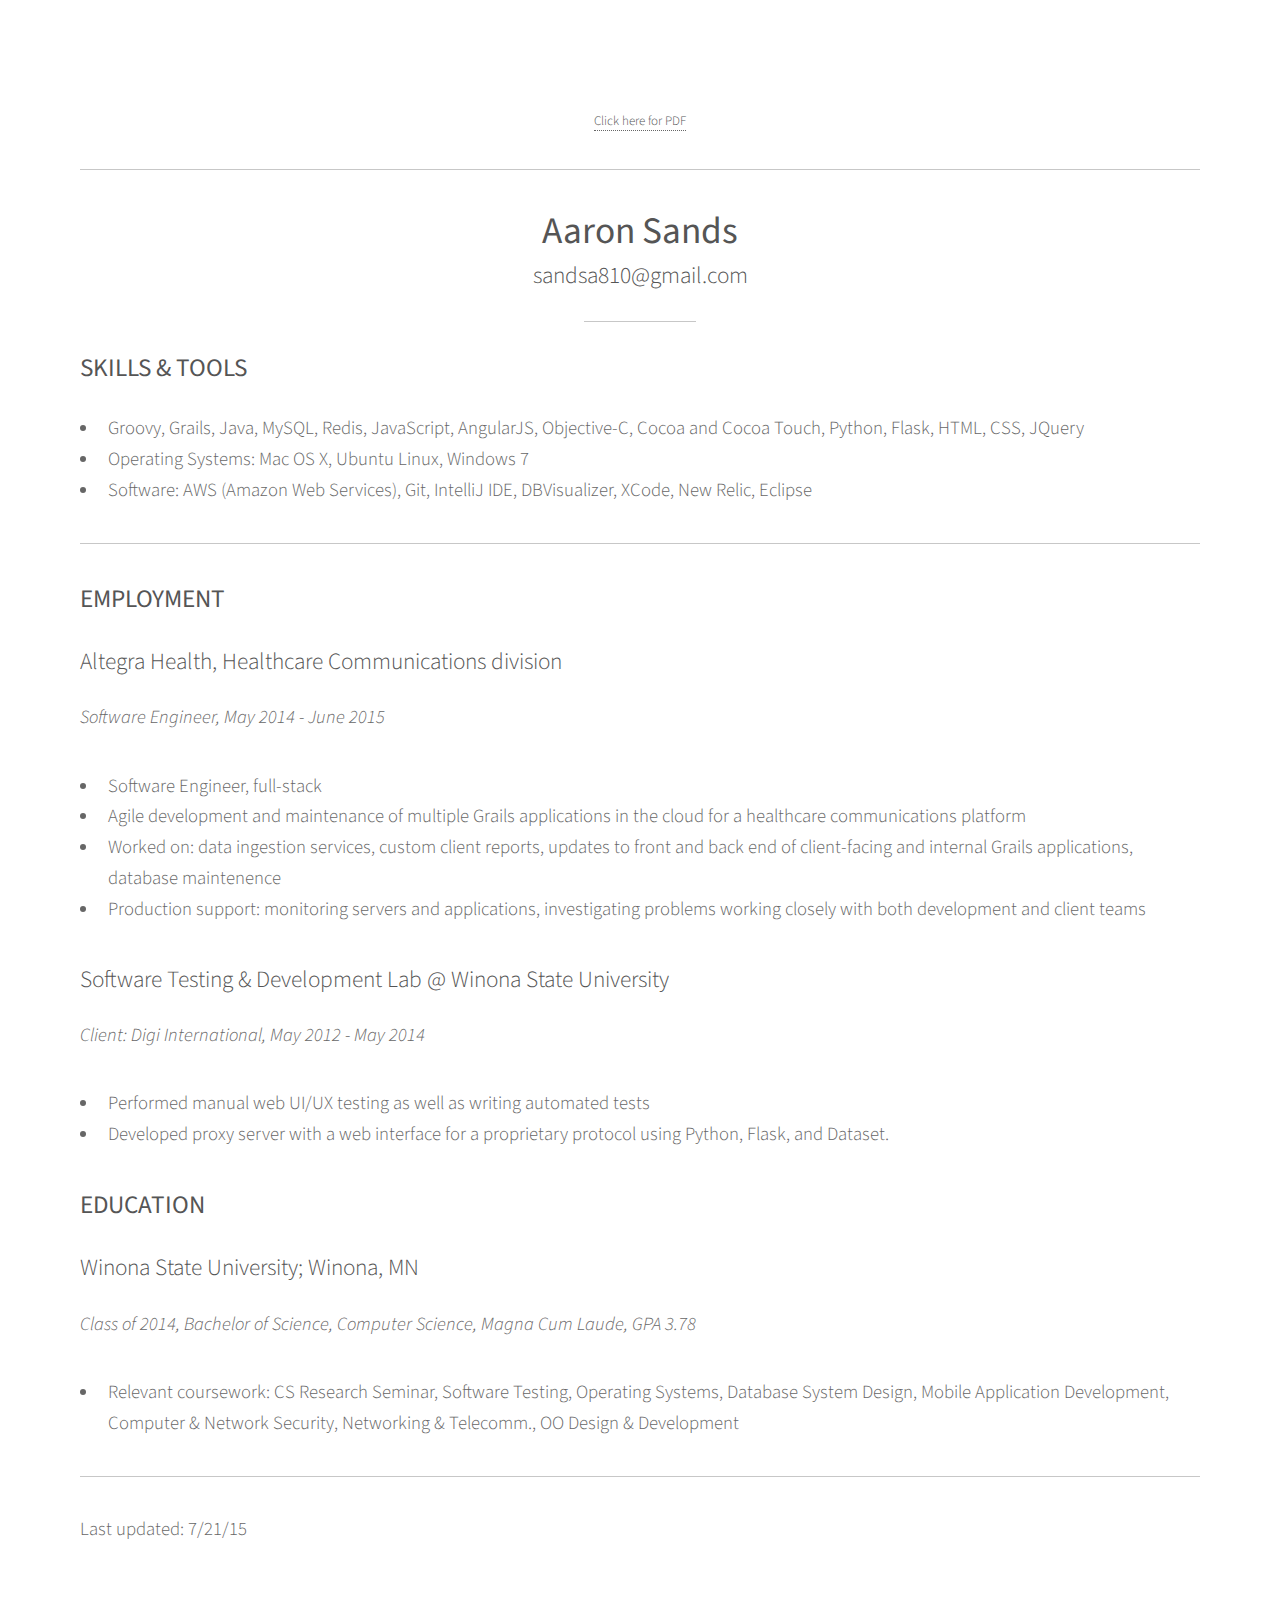
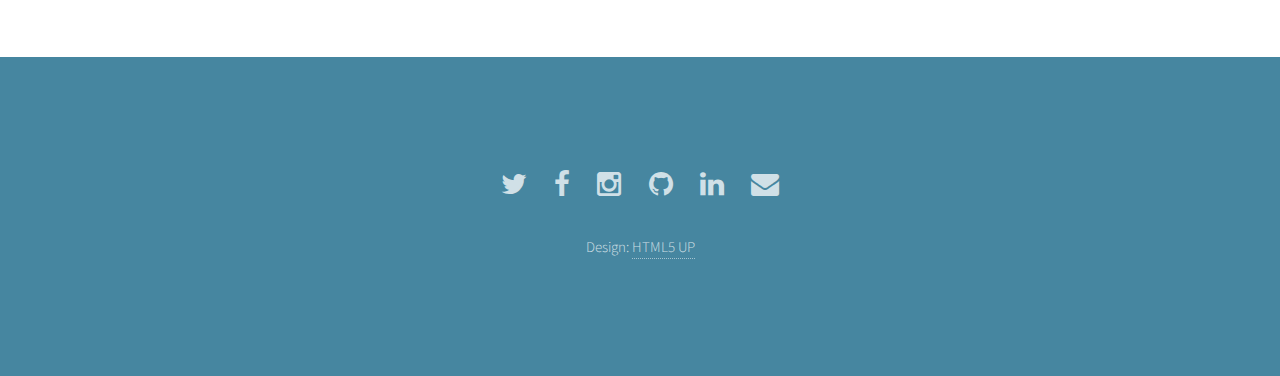
==== commit c9b877e9: "Resume update" ====
--- a/resume.html
+++ b/resume.html
@@ -2,19 +2,109 @@
 <html>
 <head>
 <title>Aaron Sands | Résumé</title>
-		<meta charset="utf-8" />
-		<meta name="viewport" content="width=device-width, initial-scale=1" />
-		<!--[if lte IE 8]><script src="assets/js/ie/html5shiv.js"></script><![endif]-->
-		<link rel="stylesheet" href="assets/css/main.css" />
-		<!--[if lte IE 8]><link rel="stylesheet" href="assets/css/ie8.css" /><![endif]-->
-		<!--[if lte IE 9]><link rel="stylesheet" href="assets/css/ie9.css" /><![endif]-->
-		<link rel="icon" type="image/png" href="images/as-favicon.png"/>
+  <meta charset="utf-8" />
+  <meta name="viewport" content="width=device-width, initial-scale=1" />
+  <!--[if lte IE 8]><script src="assets/js/ie/html5shiv.js"></script><![endif]-->
+  <link rel="stylesheet" href="assets/css/main.css" />
+  <!--[if lte IE 8]><link rel="stylesheet" href="assets/css/ie8.css" /><![endif]-->
+  <!--[if lte IE 9]><link rel="stylesheet" href="assets/css/ie9.css" /><![endif]-->
+  <link rel="icon" type="image/png" href="images/as-favicon.png"/>
 </head>
 <body>
+  <section id="five" class="main style1">
+    <div class="container">
+      <header class="major special">
+        <h6><a href="assets/Aaron_Sands_Resume.pdf">Click here for PDF</a></h6>
+        <hr/>
+        <h2><strong>Aaron Sands</strong></h2>
+        <h4>sandsa810@gmail.com</h4>
+      </header>
 
-<h1>Résumé</h1>
-<p>Résumé goes here :P</p>
+      <h3>
+        <strong>SKILLS & TOOLS</strong>
+      </h3>
+      <ul>
+        <li>Groovy, Grails, Java, MySQL, Redis, JavaScript, AngularJS, Objective-C, Cocoa and Cocoa Touch, Python, Flask, HTML, CSS, JQuery</li>
+        <li>Operating Systems: Mac OS X, Ubuntu Linux, Windows 7</li>
+        <li>Software: AWS (Amazon Web Services), Git, IntelliJ IDE, DBVisualizer, XCode, New Relic, Eclipse</li>
+      </ul>
 
+      <hr/>
 
+      <header>
+        <h3><strong>EMPLOYMENT</strong></h3>
+      </header>
+      <h4>Altegra Health, Healthcare Communications division</h4>
+      <p><i>Software Engineer, May 2014 - June 2015</i></p>
+      <ul>
+        <li>Software Engineer, full-stack</li>
+        <li>Agile development and maintenance of multiple Grails applications in the cloud for a healthcare communications platform</li>
+        <li>Worked on: data ingestion services, custom client reports, updates to front and back end of client-facing and internal Grails applications, database maintenence</li>
+        <li>Production support: monitoring servers and applications, investigating problems working closely with both development and client teams</li>
+      </ul>
+      <h4>Software Testing & Development Lab @ Winona State University</h4>
+      <p><i>Client: Digi International, May 2012 - May 2014</i></p>
+      <ul>
+        <li>Performed manual web UI/UX testing as well as writing automated tests</li>
+        <li>Developed proxy server with a web interface for a proprietary protocol using Python, Flask, and Dataset.</li>
+      </ul>
+      <header>
+        <h3><strong>EDUCATION</strong></h3>
+      </header>
+      <h4>Winona State University; Winona, MN</h4>
+      <p><i>Class of 2014, Bachelor of Science, Computer Science, Magna Cum Laude, GPA 3.78</i></p>
+      <ul>
+      <li>Relevant coursework: CS Research Seminar, Software Testing, Operating Systems, Database System Design, Mobile Application Development, Computer & Network Security, Networking & Telecomm., OO Design & Development</li>
+      </ul>
+
+      <hr/>
+
+      <p>Last updated: 7/21/15</p>
+  
+    </div>
+  </section>
+  <section id="footer">
+    <ul class="icons">
+      <li>
+        <a href="https://twitter.com/sandsa810" class="icon alt fa-twitter">
+          <span class="label">Twitter</span>
+        </a>
+      </li>
+      <li>
+        <a href="https://www.facebook.com/sands.aaron" class="icon alt fa-facebook">
+          <span class="label">Facebook</span>
+        </a>
+      </li>
+      <li>
+        <a href="https://instagram.com/aaron.js/" class="icon alt fa-instagram">
+          <span class="label">Instagram</span>
+        </a>
+      </li>
+      <li>
+        <a href="https://github.com/sandsa" class="icon alt fa-github">
+          <span class="label">GitHub</span>
+        </a>
+      </li>
+      <li>
+        <a href="https://www.linkedin.com/pub/aaron-sands/4b/731/530" class="icon alt fa-linkedin">
+          <span class="label">GitHub</span>
+        </a>
+      </li>
+      <li>
+        <a href="mailto:sandsa810@gmail.com" class="icon alt fa-envelope">
+          <span class="label">Email</span>
+        </a>
+      </li>
+    </ul>
+    <ul class="copyright">
+      <li>Design: <a href="http://html5up.net">HTML5 UP</a></li>
+    </ul>
+  </section>
+  <script src="assets/js/jquery.min.js"></script>
+  <script src="assets/js/jquery.scrolly.min.js"></script>
+  <script src="assets/js/skel.min.js"></script>
+  <script src="assets/js/util.js"></script>
+  <!--[if lte IE 8]><script src="assets/js/ie/respond.min.js"></script><![endif]-->
+  <script src="assets/js/main.js"></script>
 </body>
 </html>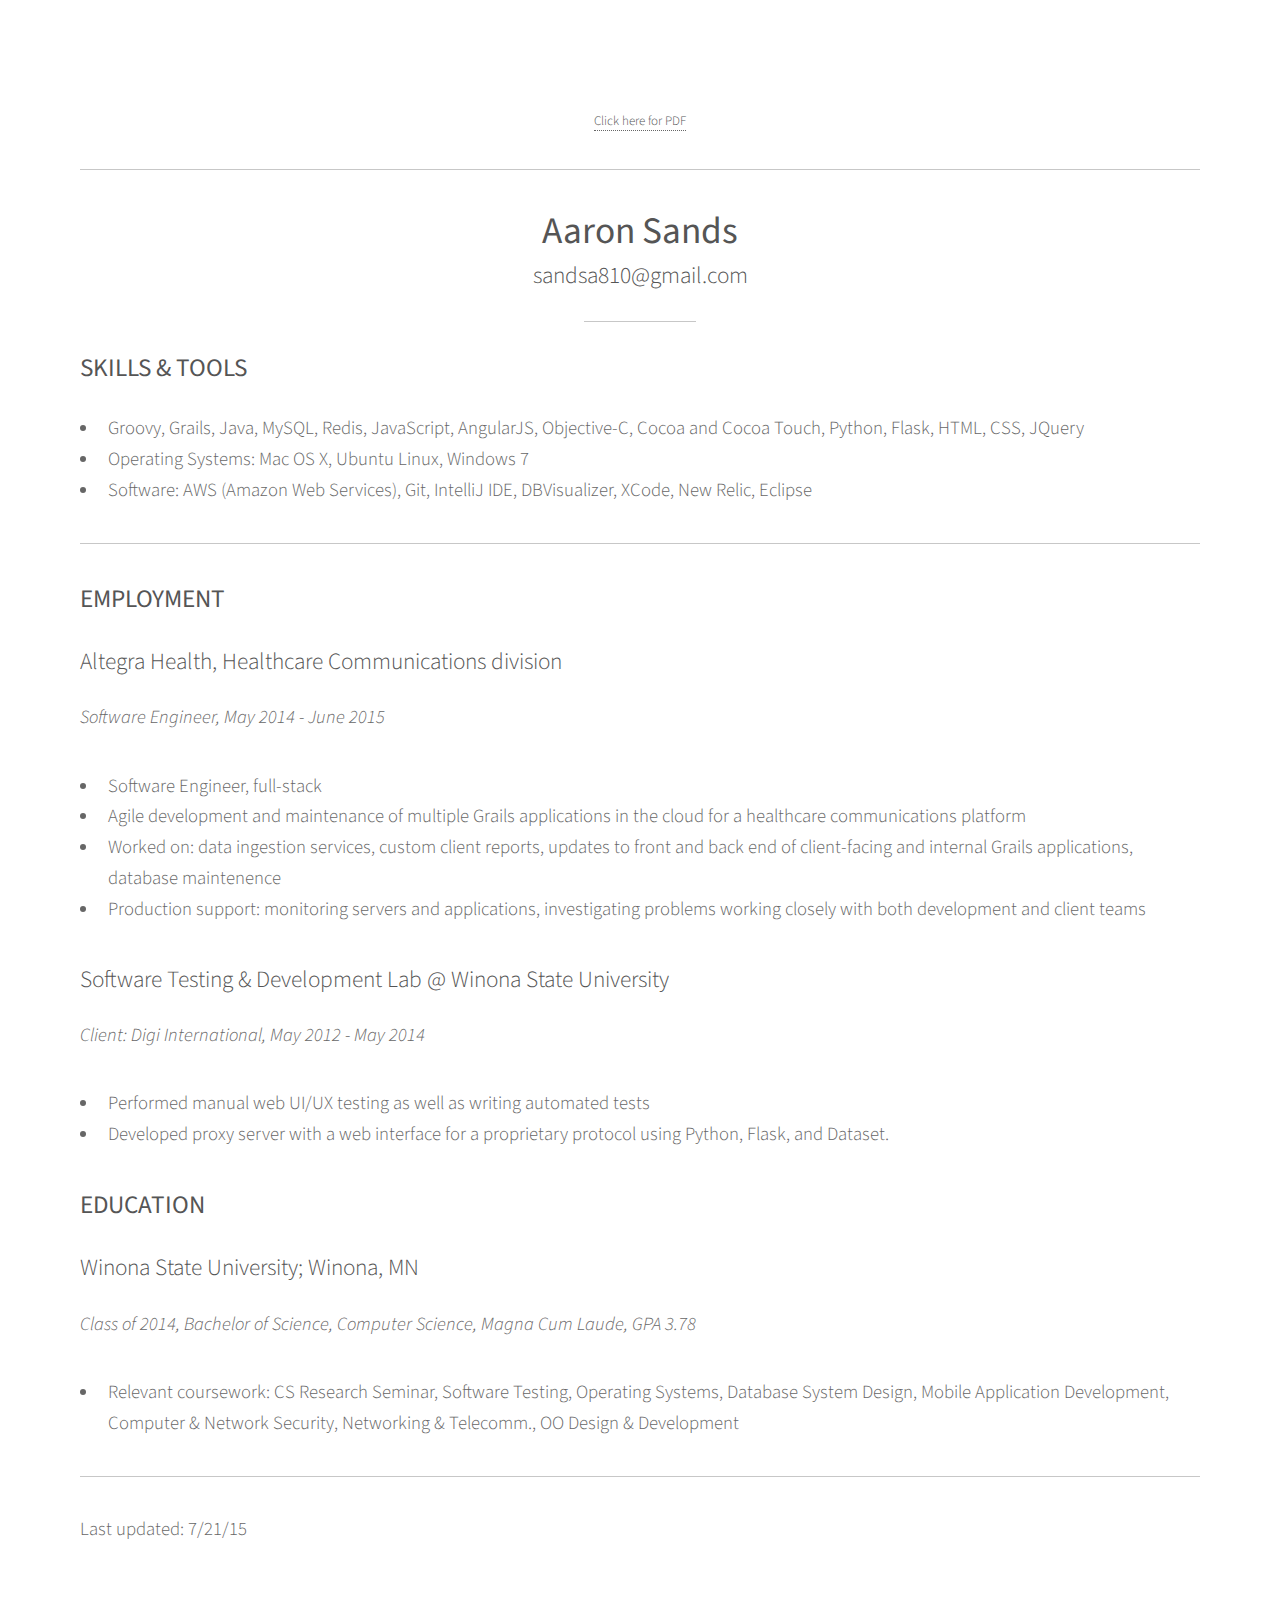
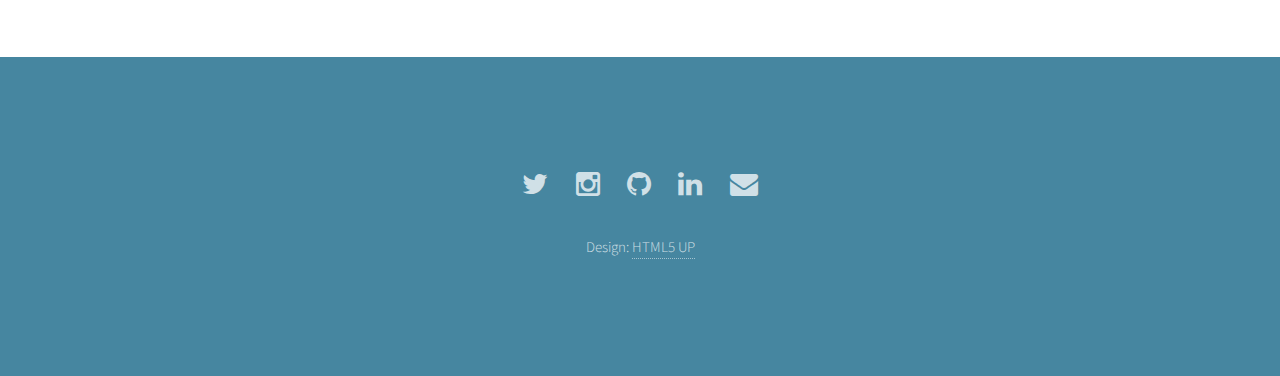
==== commit 824cede5: "Upderp" ====
--- a/resume.html
+++ b/resume.html
@@ -71,11 +71,6 @@
         </a>
       </li>
       <li>
-        <a href="https://www.facebook.com/sands.aaron" class="icon alt fa-facebook">
-          <span class="label">Facebook</span>
-        </a>
-      </li>
-      <li>
         <a href="https://instagram.com/aaron.js/" class="icon alt fa-instagram">
           <span class="label">Instagram</span>
         </a>
